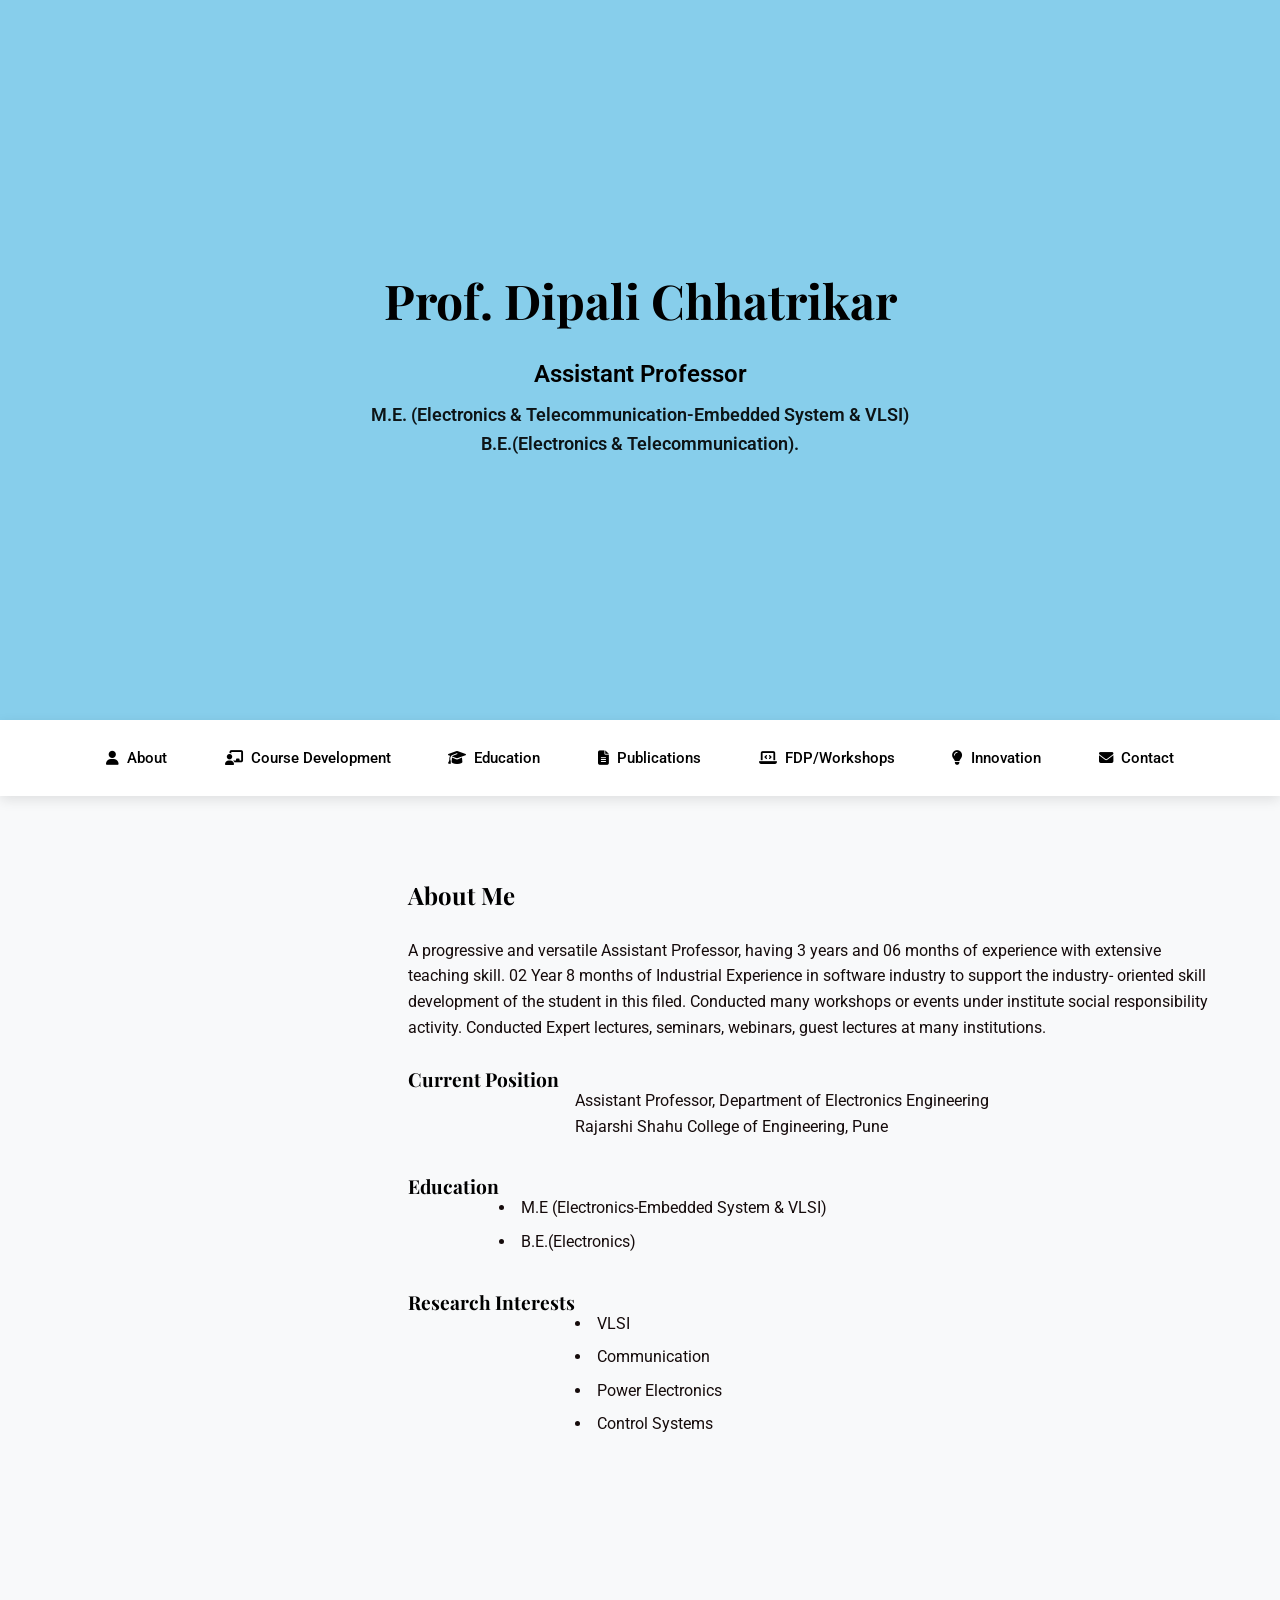
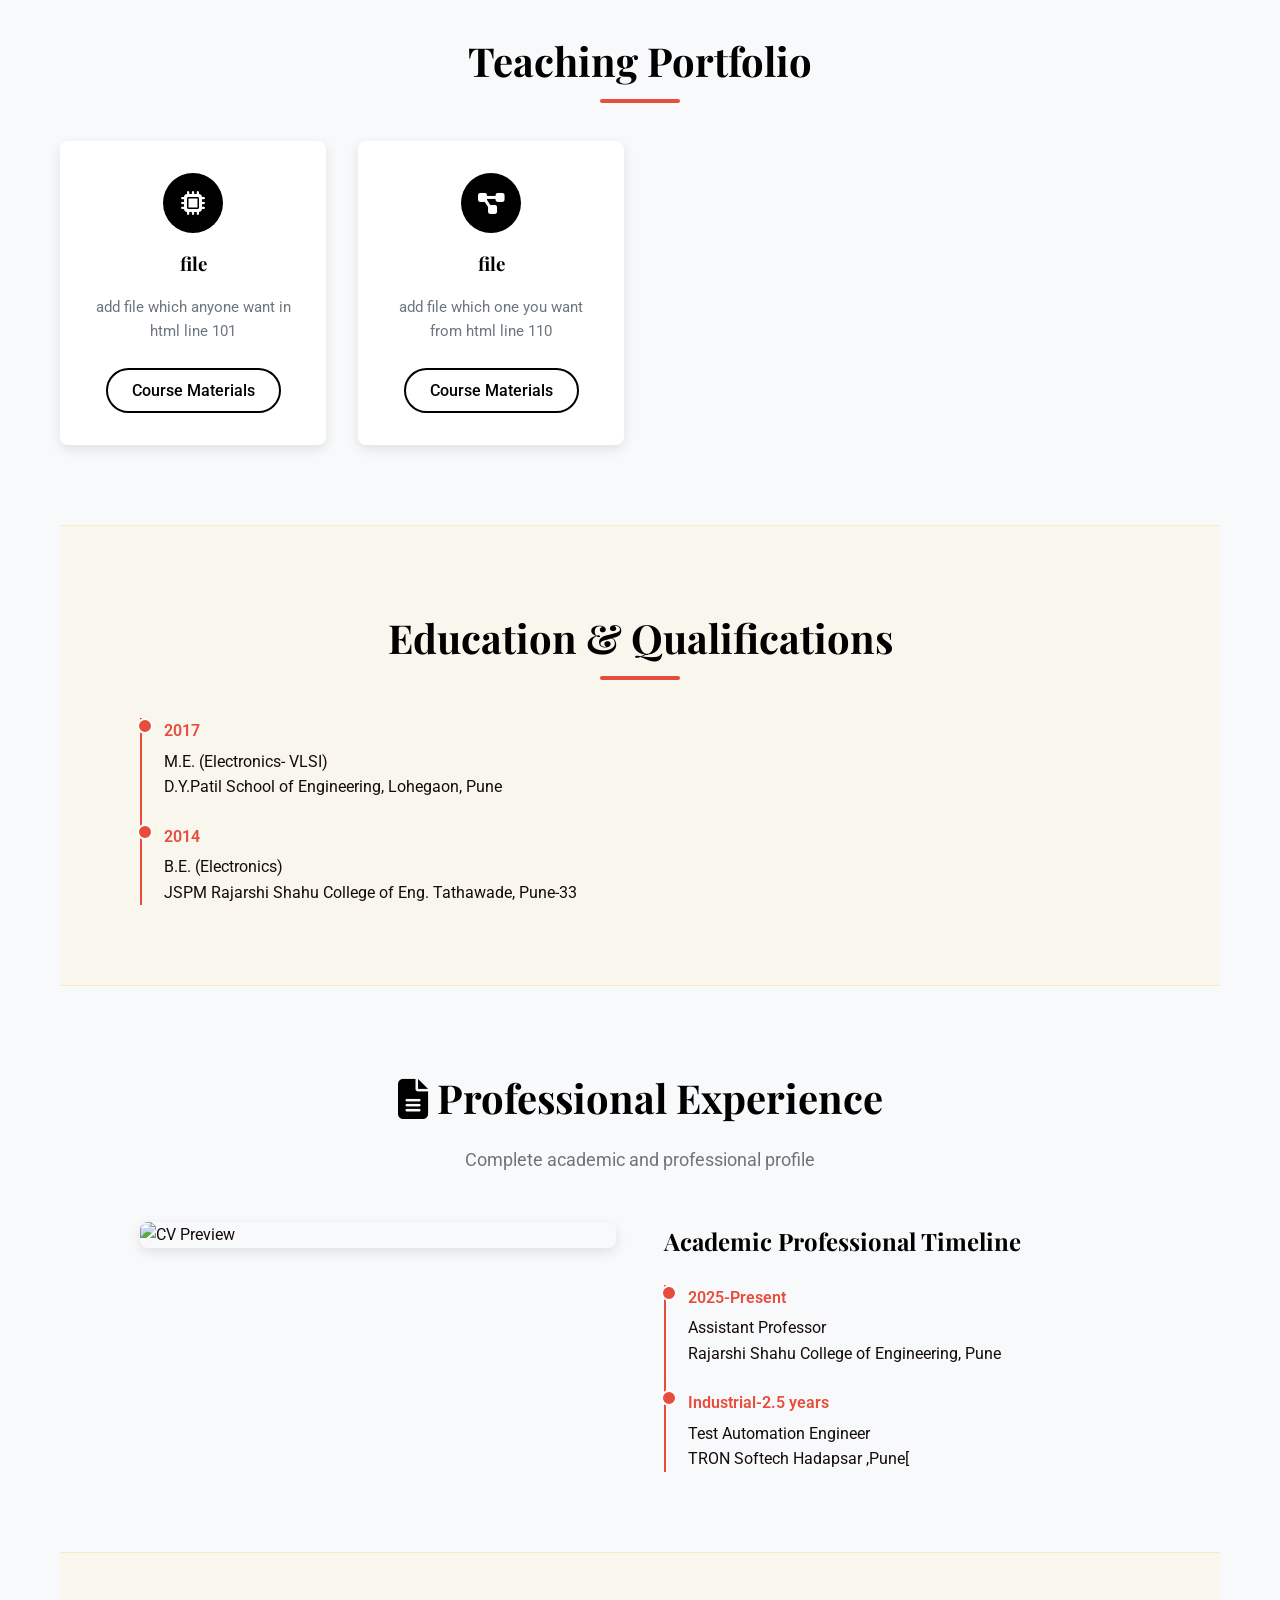
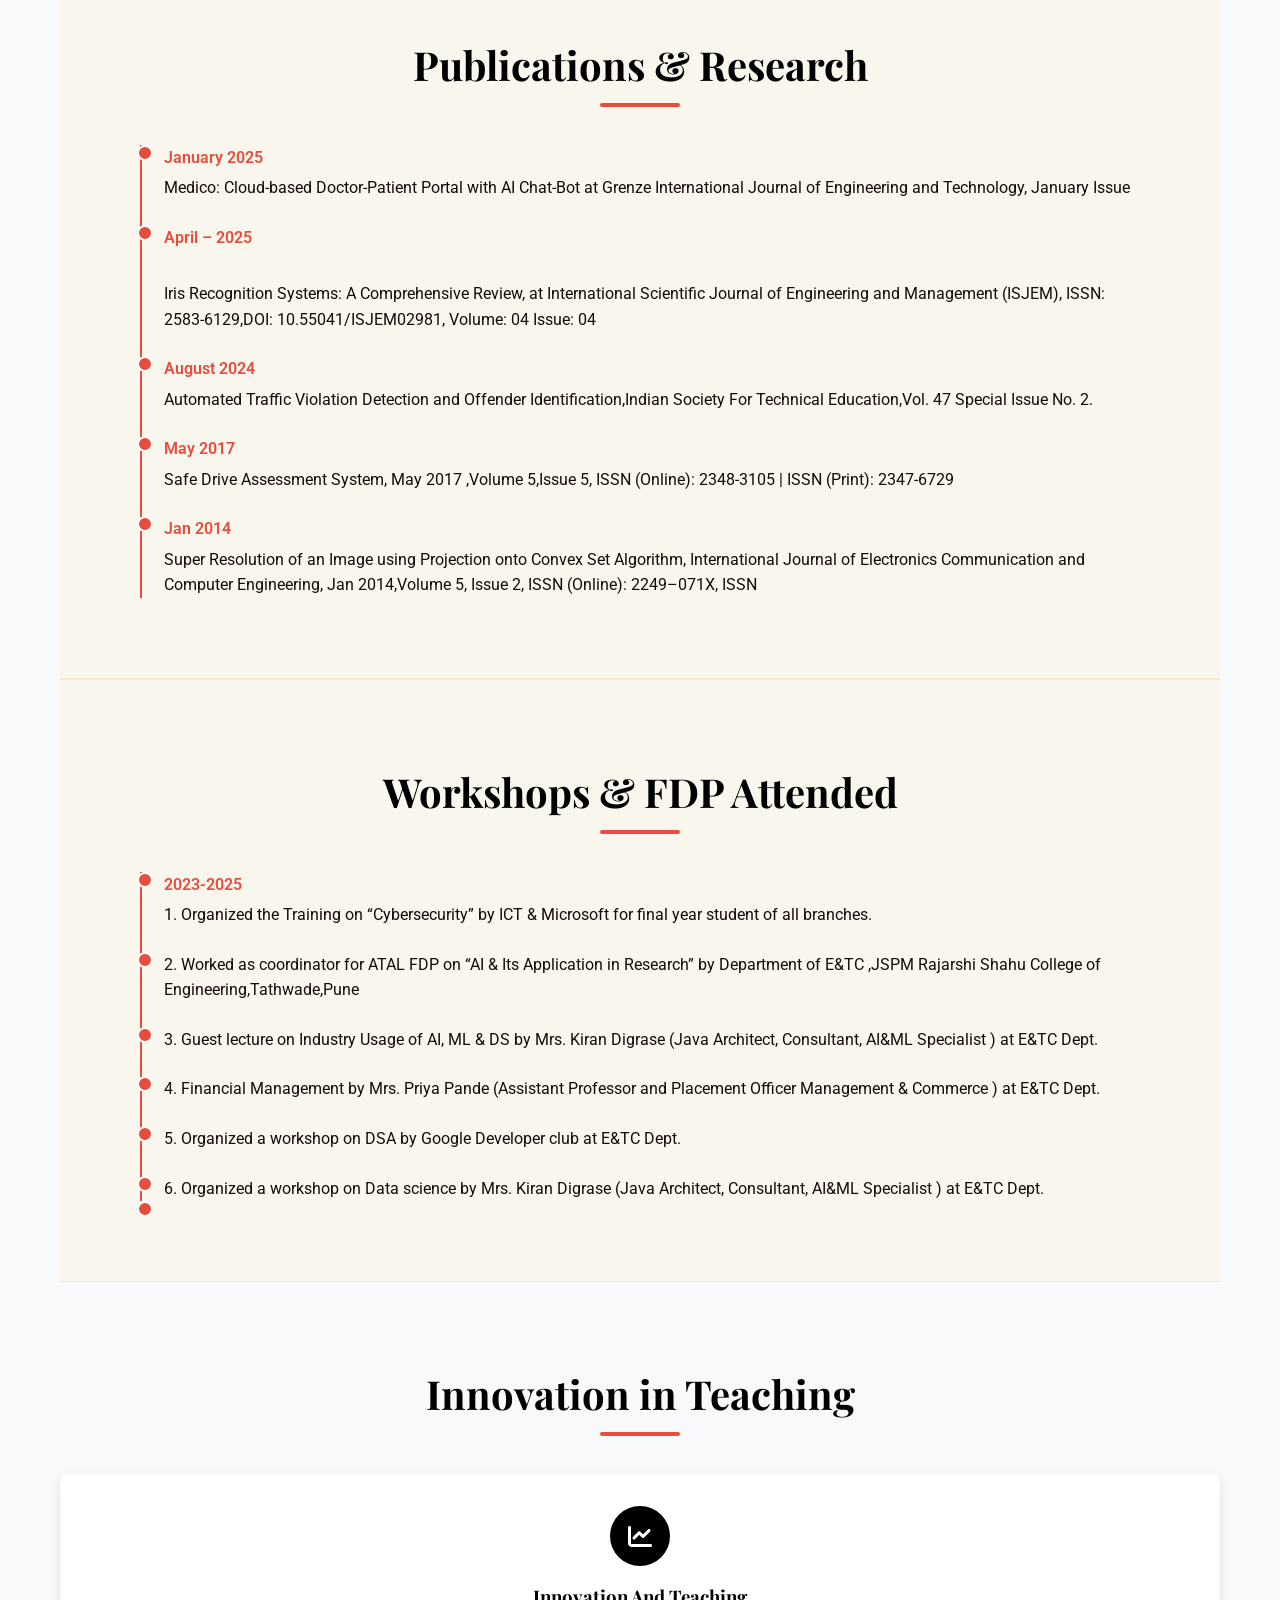
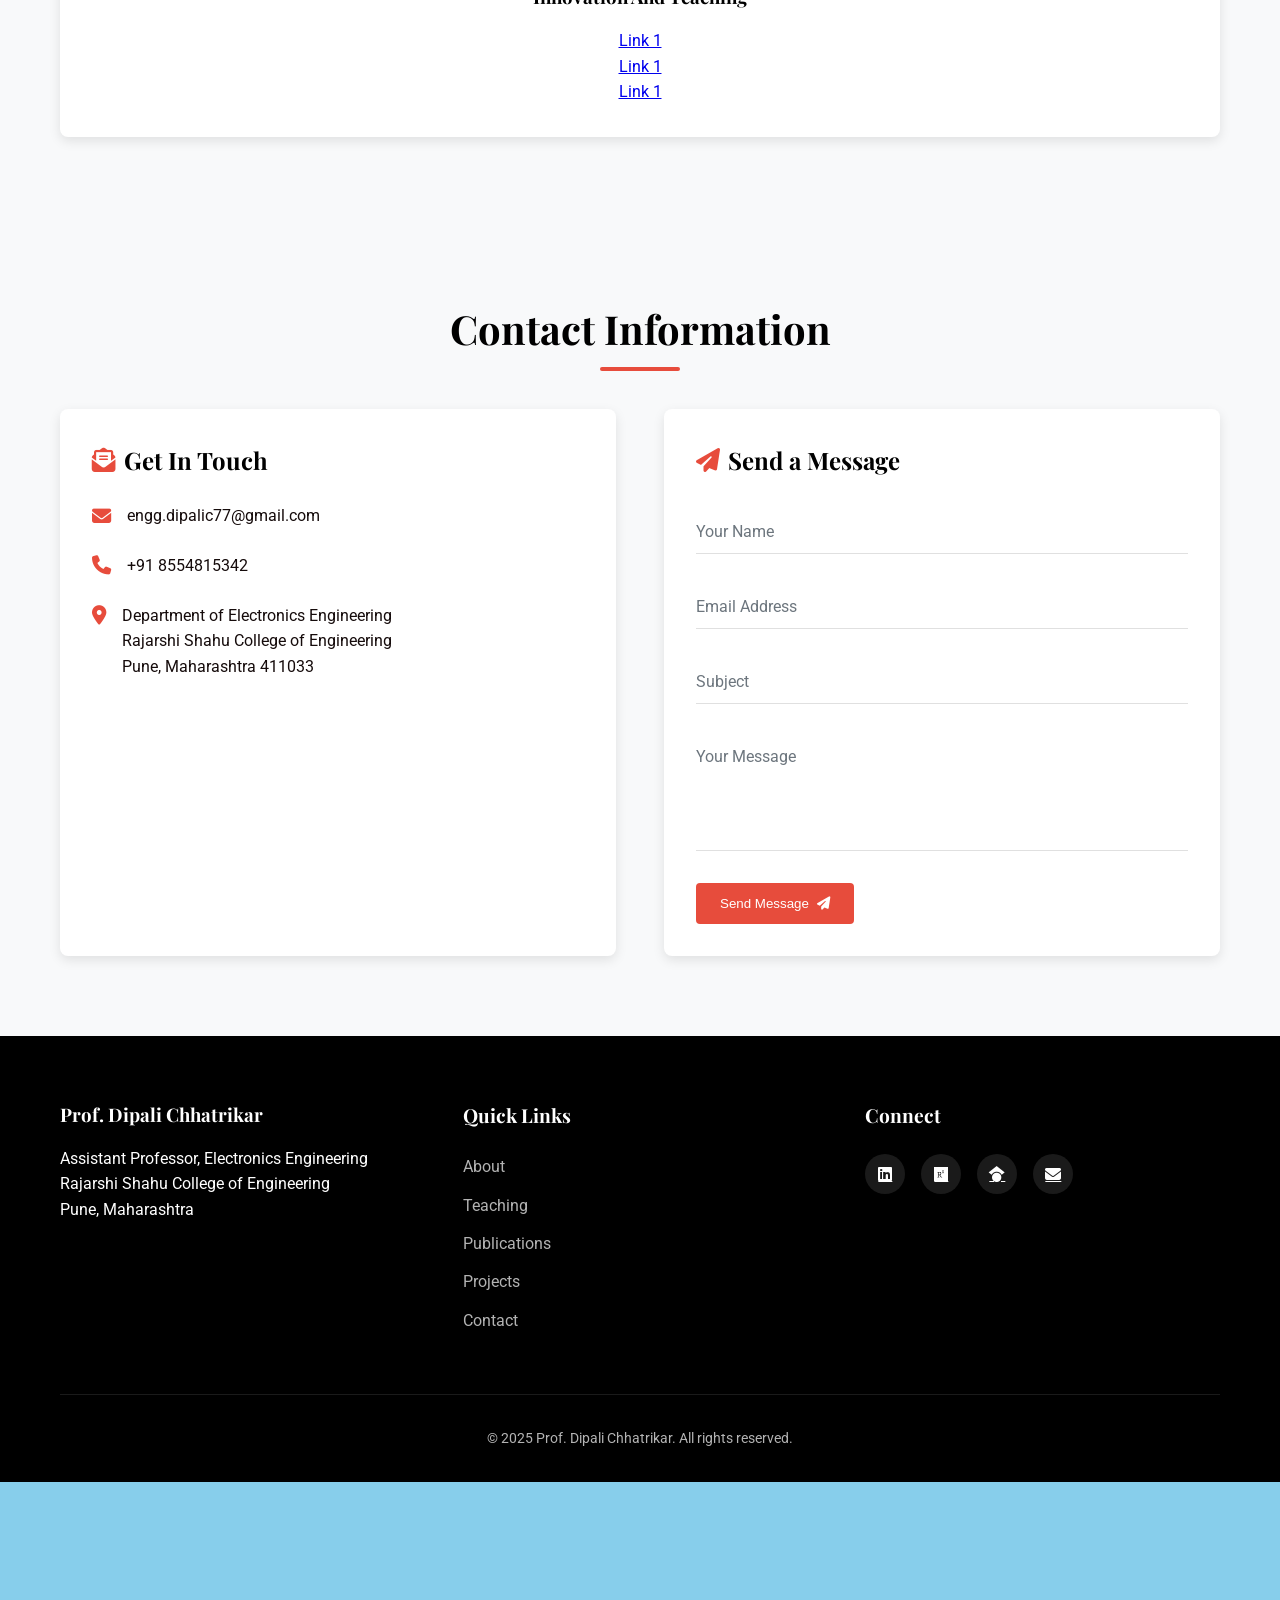
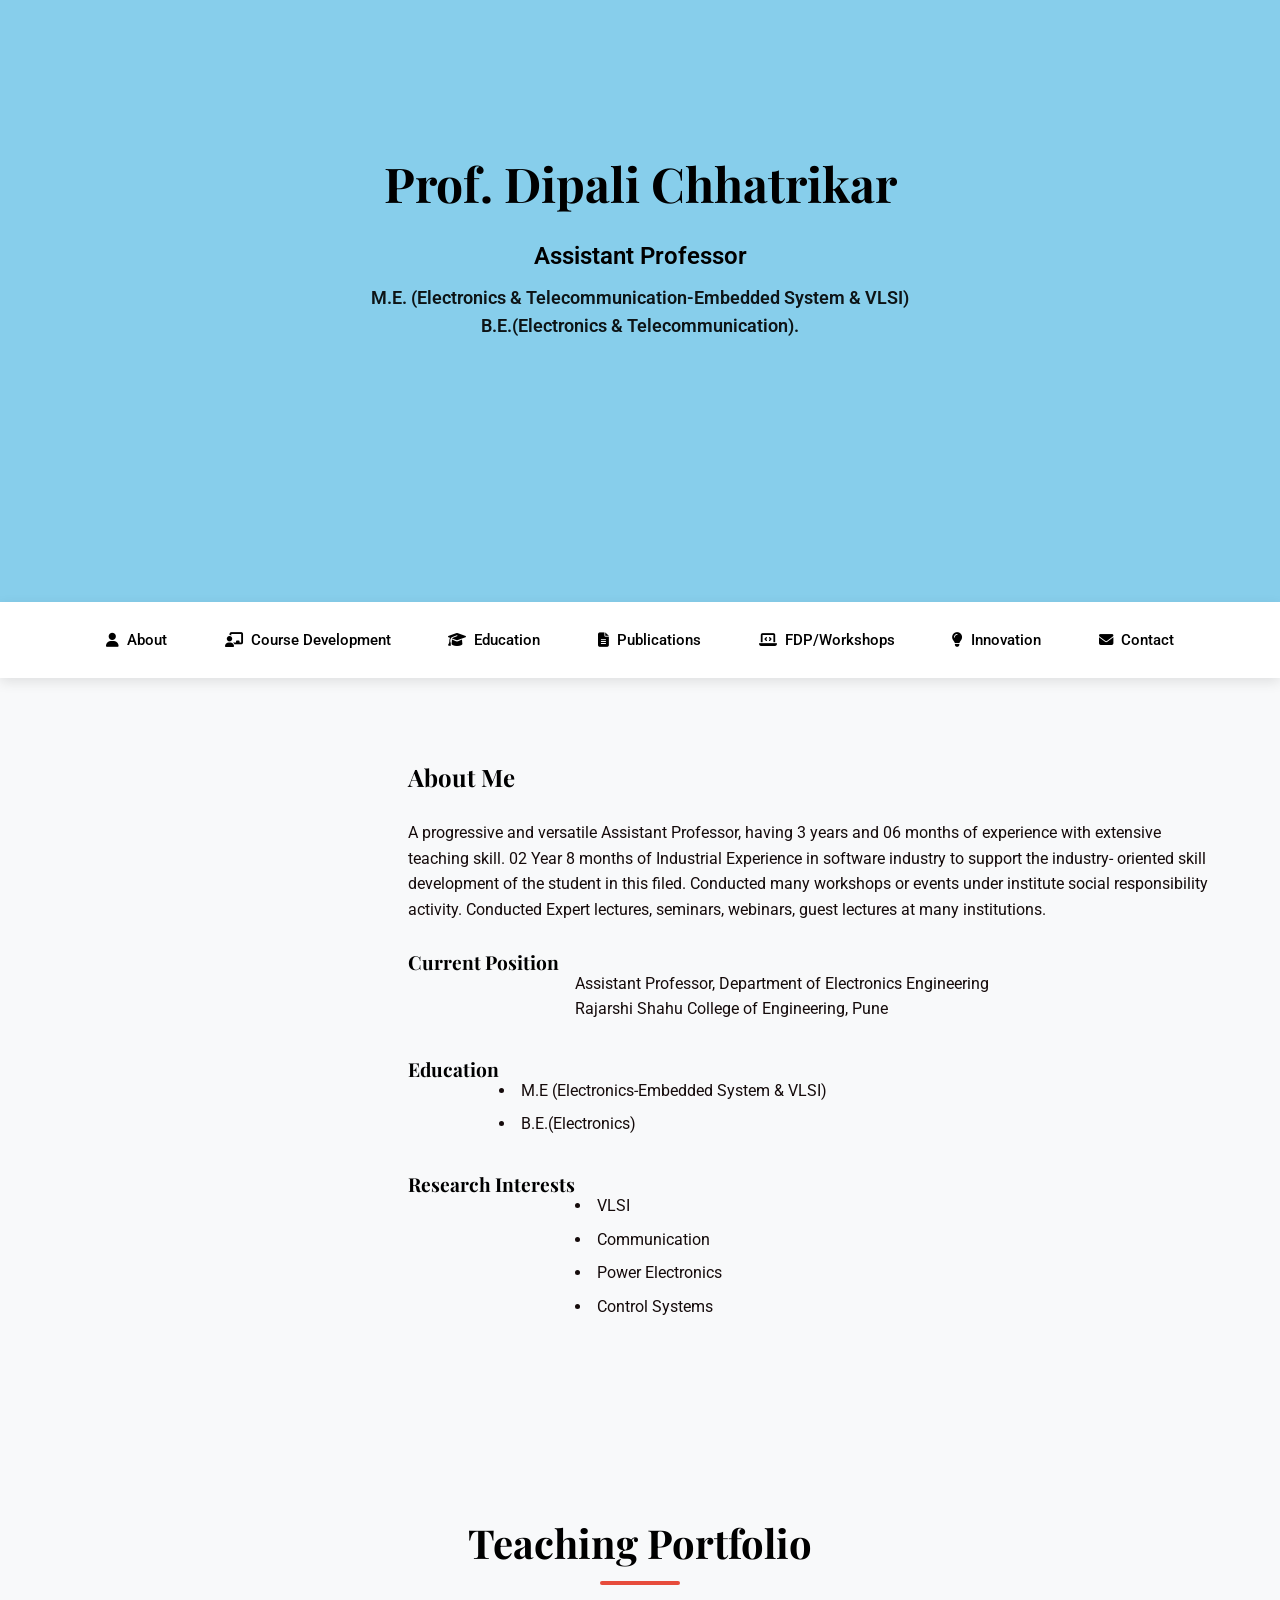
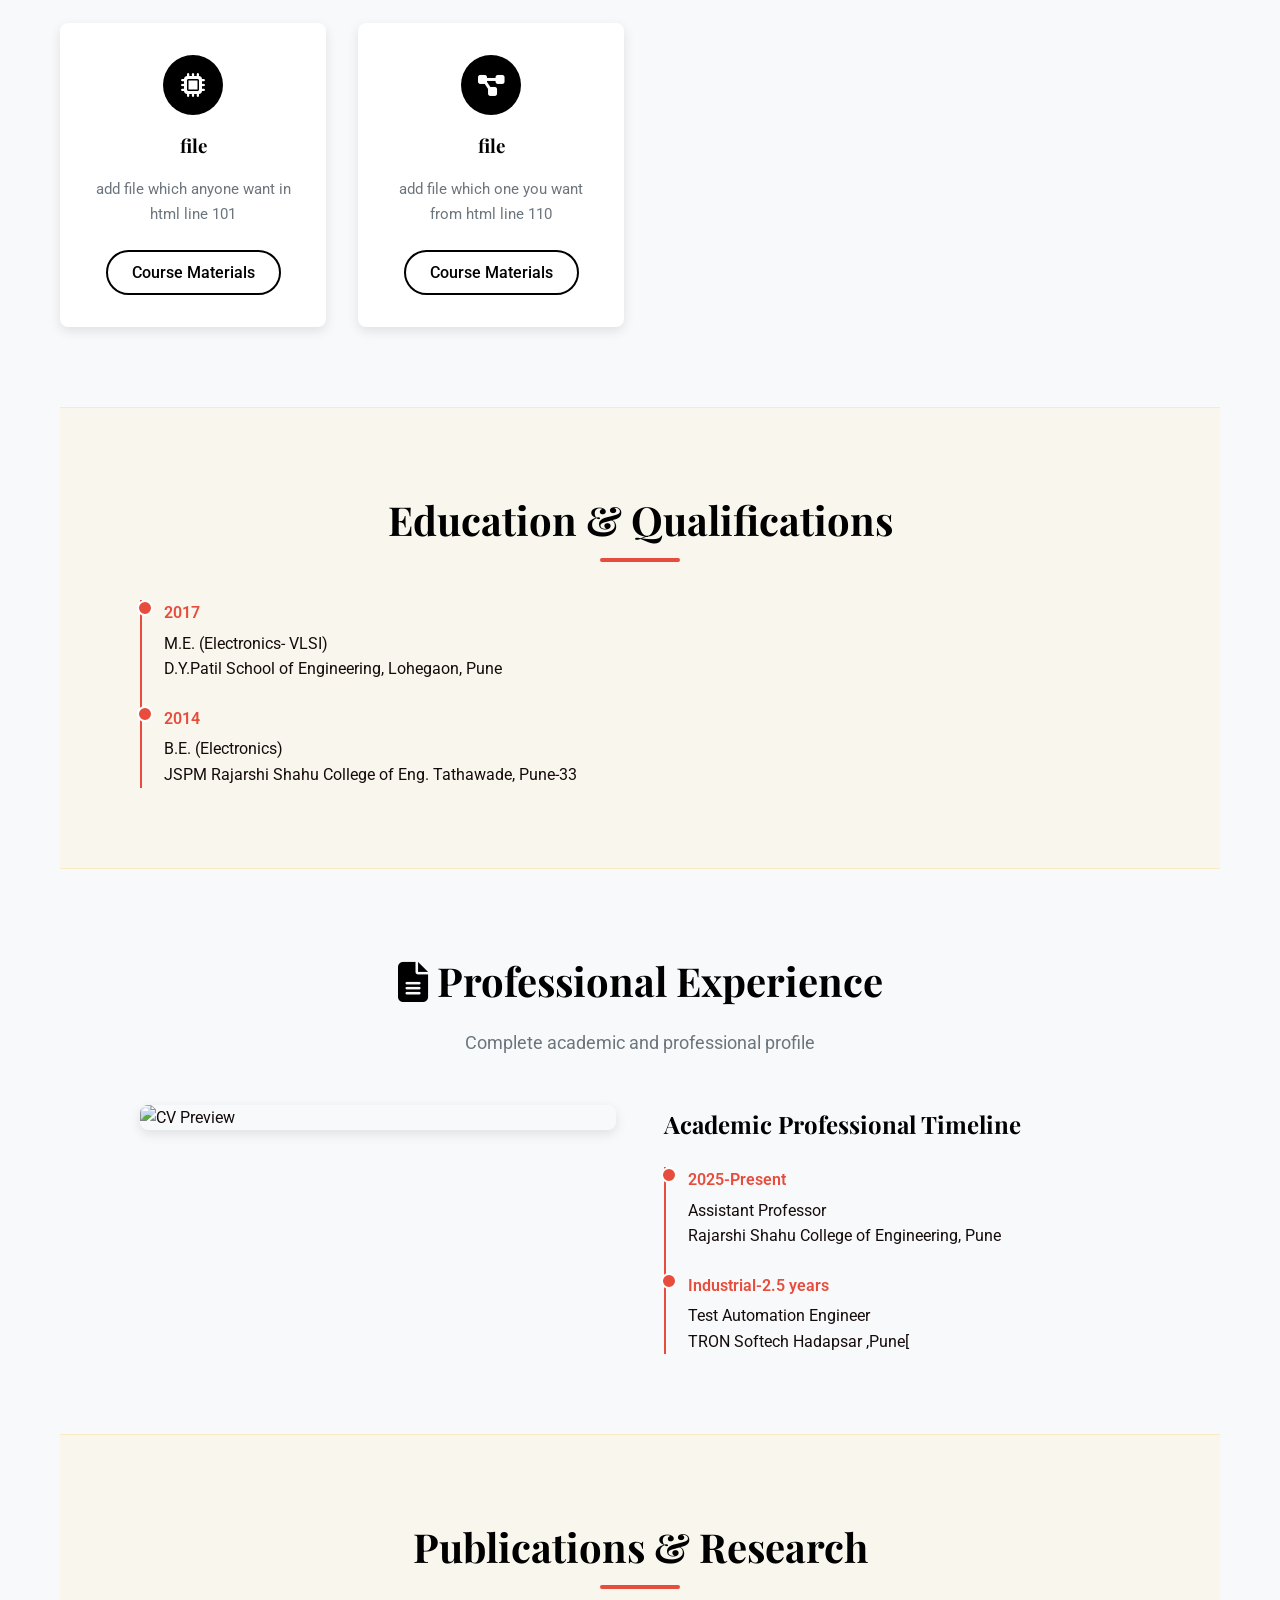
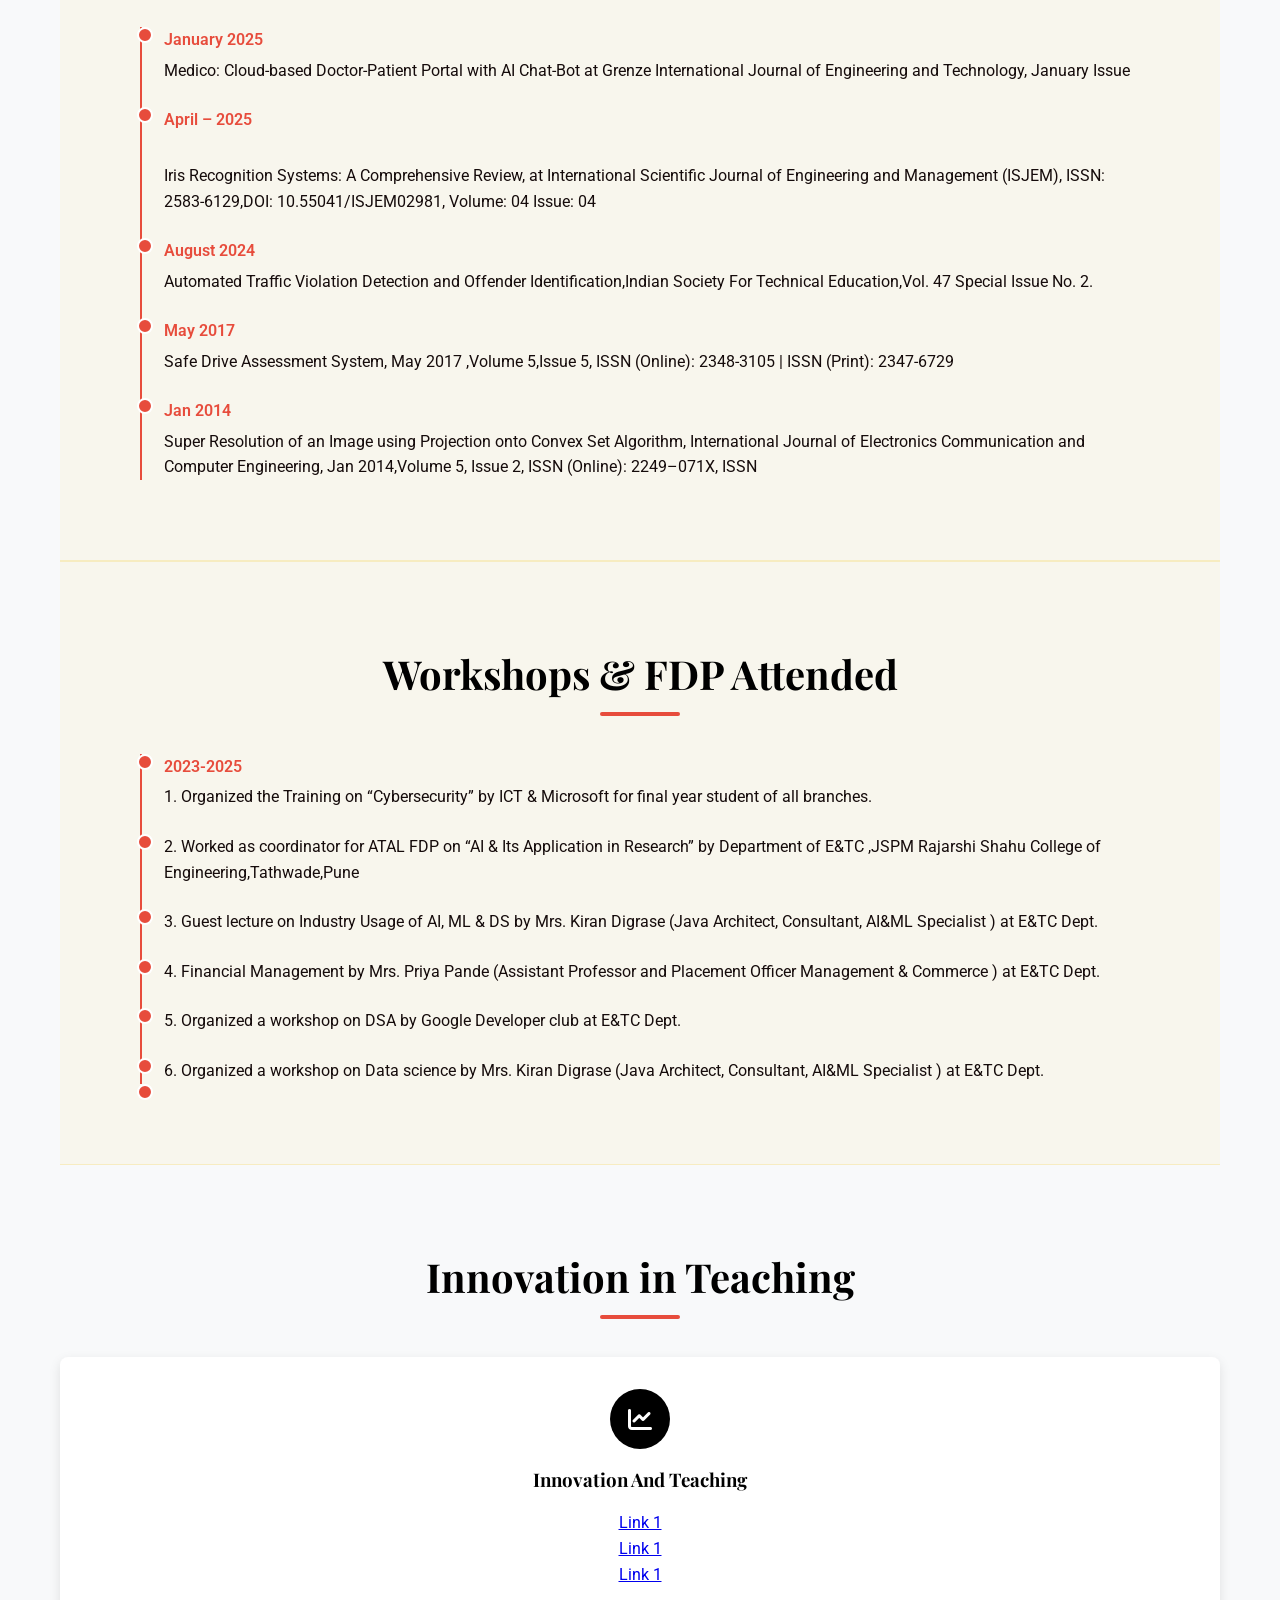
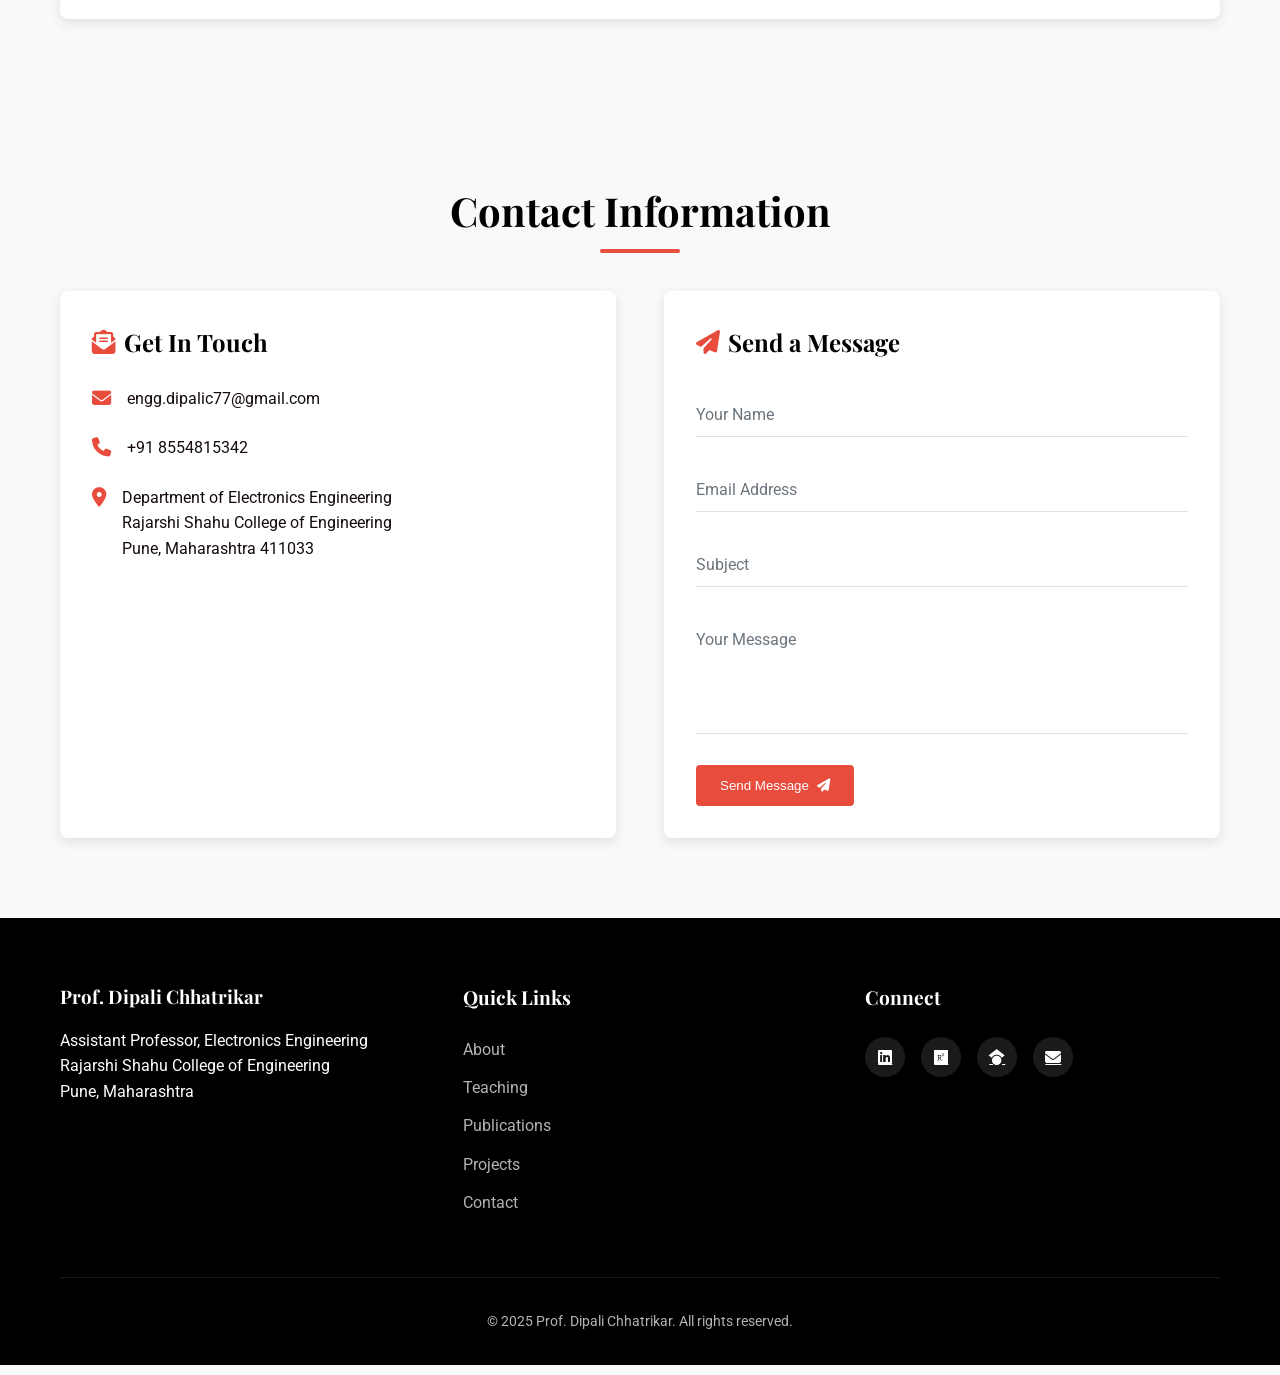
==== m1.html @ 676621cd "new" ====
<!DOCTYPE html>
<html lang="en">
<head>
    <meta charset="UTF-8">
    <meta name="viewport" content="width=device-width, initial-scale=1.0">
    <title> Academic Portfolio</title>
    <link rel="stylesheet" href="https://cdnjs.cloudflare.com/ajax/libs/font-awesome/6.4.0/css/all.min.css">
    <link href="https://fonts.googleapis.com/css2?family=Playfair+Display:wght@400;700&family=Roboto:wght@300;400;500&display=swap" rel="stylesheet">
    <link rel="stylesheet" href="m1.css">
</head>
<!DOCTYPE html>
<html lang="en">
<head>
    <meta charset="UTF-8">
    <meta name="viewport" content="width=device-width, initial-scale=1.0">
    <title> Academic Portfolio</title>
    <link rel="stylesheet" href="https://cdnjs.cloudflare.com/ajax/libs/font-awesome/6.4.0/css/all.min.css">
    <link href="https://fonts.googleapis.com/css2?family=Playfair+Display:wght@400;700&family=Roboto:wght@300;400;500&display=swap" rel="stylesheet">
    <link rel="stylesheet" href="m1.css">
</head>

<body>
    <header>
        <div class="header-overlay"></div>
        <div class="container">
            <div class="header-content">
                <h1>Prof. Dipali Chhatrikar</h1>
                <p class="title">Assistant Professor</p>
                 <p class="qualifications">M.E. (Electronics & Telecommunication-Embedded System & VLSI)</p>
                  <p class="qualifications">B.E.(Electronics & Telecommunication).</p>
            </div>
        </div>
    </header>

    <nav class="main-nav">
        <div class="container">
            <ul class="nav-links">
                <li><a href="#about"><i class="fas fa-user"></i> About</a></li>
                <li><a href="#teaching"><i class="fas fa-chalkboard-teacher"></i> Course Development</a></li>
                <li><a href="#education"><i class="fas fa-graduation-cap"></i> Education</a></li>
                <li><a href="#publications"><i class="fas fa-file-alt"></i> Publications</a></li>
                <!-- <li><a href="#events"><i class="fas fa-calendar-alt"></i> Events</a></li> -->
                <li><a href="#workshops"><i class="fas fa-laptop-code"></i> FDP/Workshops</a></li>
                <li><a href="#innovation"><i class="fas fa-lightbulb"></i> Innovation</a></li>
                <!-- <li><a href="#projects"><i class="fas fa-project-diagram"></i> Projects</a></li> -->
                <!-- <li><a href="#specialization"><i class="fas fa-star"></i> Specialization</a></li> -->
                <li><a href="#contact"><i class="fas fa-envelope"></i> Contact</a></li>
            </ul>
            <button class="mobile-menu-toggle">
                <span></span>
                <span></span>
                <span></span>
            </button>
        </div>
    </nav>

    <main class="container">
        <section id="about" class="section">
            <div class="profile-section">
                <div class="profile-image">
                    <!-- <img src="photo" alt="Prof. Shubhangi Joshi"> -->
                    <div class="social-links">
                        <a href="#"><i class="fab fa-linkedin"></i></a>
                        <a href="#"><i class="fab fa-researchgate"></i></a>
                        <a href="#"><i class="fab fa-google-scholar"></i></a>
                    </div>
                </div>
                <div class="profile-content">
                    <h2 style="color:black">About Me</h2>
                    <p>A progressive and versatile Assistant Professor, having 3 years and 06 months of experience with extensive teaching skill.
02 Year 8 months of Industrial Experience in software industry to support the industry-
oriented skill development of the student in this filed.
Conducted many workshops or events under institute social responsibility activity.
Conducted Expert lectures, seminars, webinars, guest lectures at many institutions.
</p>
                    
                    <div class="academic-info">
                        <div class="info-item">
                            <h3>Current Position</h3>
                            <p>Assistant Professor, Department of Electronics Engineering<br>
                            Rajarshi Shahu College of Engineering, Pune</p>
                        </div>
                        
                        <div class="info-item">
                            <h3>Education</h3>
                            <ul>
                                <li>M.E (Electronics-Embedded System & VLSI)</li>
                                <li>B.E.(Electronics)</li>
                            </ul>
                        </div>
                        
                        <div class="info-item">
                            <h3>Research Interests</h3>
                            <ul>
                                <li>VLSI</li>
                                <li>Communication</li>
                                <li>Power Electronics</li>
                                <li>Control Systems</li>
                            </ul>
                        </div>
                    </div>
                </div>
            </div>
        </section>

        <section id="teaching" class="section" >
            <h2 class="section-title" style="color:black">Teaching Portfolio</h2>
            <div class="subjects-container">
                <div class="subject-card">
                    <div class="subject-icon">
                        <i class="fas fa-microchip"></i>
                    </div>
                    <h3>file</h3>
                    <p>add file which anyone want in html line 101</p>
                    <a href="file 1.html" class="btn-outline">Course Materials</a>
                </div>
                
                <div class="subject-card">
                    <div class="subject-icon">
                        <i class="fas fa-project-diagram"></i>
                    </div>
                    <h3>file</h3>
                    <p>add file which one you want from html line 110 </p>
                    <a href="file 2.html" class="btn-outline">Course Materials</a>
                </div>
            </div>
        </section>

        <section id="education" class="section highlight-section">
            <h2 class="section-title">Education & Qualifications</h2>
            <div class="cv-container">
                <ul class="timeline">
                    <li>
                        <span class="year">2017</span>
                        <span class="position">M.E. (Electronics- VLSI)<br>D.Y.Patil School of Engineering, Lohegaon, Pune</span>
                    </li>
                    <li>
                        <span class="year">2014</span>
                        <span class="position">B.E. (Electronics)<br>JSPM Rajarshi Shahu College of Eng. Tathawade, Pune-33</span>
                    </li>
                </ul>
            </div>
        </section>

        <section id="cv" class="section">
            <div class="cv-container">
                <div class="cv-header">
                    <h2><i class="fas fa-file-alt"></i> Professional Experience</h2>
                    <p>Complete academic and professional profile</p>
                </div>
                <div class="cv-content">
                    <div class="cv-preview">
                        <div class="cv-image-container">
                            <img src="CV image.png" alt="CV Preview">
                            <div class="cv-overlay">
                                <button class="download-btn">Download CV</button>
                            </div>
                        </div>
                    </div>
                    <div class="cv-highlights">
                        <h3>Academic Professional Timeline</h3>
                        <ul class="timeline">
                            <li>
                                <span class="year">2025-Present</span>
                                <span class="position">Assistant Professor<br>Rajarshi Shahu College of Engineering, Pune</span>
                            </li>
                             <li>
                                <span class="year">Industrial-2.5 years  </span>
                                <span class="position">Test Automation Engineer<br>TRON Softech Hadapsar ,Pune[</span>
                            </li>
                             
                          
                        </ul>
                    </div>
                </div>
            </div>
        </section>

        <section id="publications" class="section highlight-section">
            <h2 class="section-title">Publications & Research</h2>
            <div class="cv-container">
                <ul class="timeline">
                    <li>
                        <span class="year">January 2025</span>
                        <span class="position">Medico: Cloud-based Doctor-Patient Portal with AI Chat-Bot at Grenze International Journal
of Engineering and Technology, January Issue<br></span>
                    </li>
                     <li>
                        <span class="year">April – 2025
</span>
                        <span class="position"><br>Iris Recognition Systems: A Comprehensive Review, at International Scientific Journal of
Engineering and Management (ISJEM), ISSN: 2583-6129,DOI: 10.55041/ISJEM02981,
Volume: 04 Issue: 04</span>
                    </li>
                     
                     <li>
                        <span class="year">August 2024</span>
                        <span class="position">Automated Traffic Violation Detection and Offender Identification,Indian Society For
Technical Education,Vol. 47 Special Issue No. 2.<br></span>
                    </li>
                     <li>
                        <span class="year"> May 2017</span>
                        <span class="position">Safe Drive Assessment System, May 2017 ,Volume 5,Issue 5, ISSN (Online): 2348-3105 |
ISSN (Print): 2347-6729<br></span>
                    </li>
                     <li>
                        <span class="year"> Jan 2014</span>
                        <span class="position">Super Resolution of an Image using Projection onto Convex Set Algorithm, International
Journal of Electronics Communication and Computer Engineering, Jan 2014,Volume 5, Issue
2, ISSN (Online): 2249–071X, ISSN <br></span>
                    </li>
                    
                   
                    
                </ul>
            </div>
        </section>

        <!-- <section id="events" class="section">
            <h2 class="section-title">Events Organized</h2>
            <div class="subjects-container">

                <div class="subject-card">
                    <div class="subject-icon">
                        <i class="fas fa-calendar"></i>
                    </div>
                    <h3>National Conference</h3>
                    <p>Organized national conference on "Emerging Trends in Electronics Engineering" (2023)</p>
                </div>
                
                <div class="subject-card">
                    <div class="subject-icon">
                        <i class="fas fa-users"></i>
                    </div>
                    <h3>Technical Symposium</h3>
                    <p>Coordinated annual technical symposium "ElectroVision" (2021, 2022)</p>
                </div>
                
            </div>
        </section> -->

        <section id="workshops" class="section highlight-section">
            <h2 class="section-title">Workshops & FDP Attended</h2>
            <div class="cv-container">
                <ul class="timeline">
                    <li>
                        <span class="year">2023-2025</span>
                        <span class="position">1. Organized the Training on “Cybersecurity” by ICT & Microsoft for final year student of all
branches.</span><li>
<span>2. Worked as coordinator for ATAL FDP on “AI & Its Application in Research” by Department
of E&TC ,JSPM Rajarshi Shahu College of Engineering,Tathwade,Pune</span></li>
<span><li> 3. Guest lecture on Industry Usage of AI, ML & DS by Mrs. Kiran Digrase (Java Architect,
Consultant, AI&ML Specialist ) at E&TC Dept.
</span></li>
<span><li>4. Financial Management by Mrs. Priya Pande (Assistant Professor and Placement Officer
Management & Commerce ) at E&TC Dept.
</span></li>
<span><li>5. Organized a workshop on DSA by Google Developer club at E&TC Dept.

</span></li>
<span><li>6. Organized a workshop on Data science by Mrs. Kiran Digrase (Java Architect, Consultant,
AI&ML Specialist ) at E&TC Dept.</li></span>

                    </li>
                    <li>
                       
                </ul>
            </div>
        </section>

        <section id="innovation" class="section">
            <h2 class="section-title">Innovation in Teaching</h2>
            <!-- <div class="subjects-container">
                <div class="subject-card" >
                    <div class="subject-icon">
                        <i class="fas fa-laptop"></i>
                    </div>
                    <h3>Virtual Labs</h3>
                    <p>Developed virtual lab modules for remote experimentation in control systems</p>
                </div>
                
                <div class="subject-card">
                    <div class="subject-icon">
                        <i class="fas fa-project-diagram"></i>
                    </div>
                    <h3>Project-Based Learning</h3>
                    <p>Implemented industry-relevant projects in analog circuits course</p>
                </div> -->
                
                <div class="subject-card">
                    <div class="subject-icon" src="https://github.com/dipalicentc-cpu/Innovation-in-Teaching-Learning_E-TC_Dept_Reports/blob/main/Peer ">
                        <i class="fas fa-chart-line" src="https://github.com/dipalicentc-cpu/Innovation-in-Teaching-Learning_E-TC_Dept_Reports/blob/main/Peer "></i>
                    </div>
                    <h3>Innovation And Teaching</h3>
                    <a href="https://github.com/dipalicentc-cpu/Innovation-in-Teaching-Learning_E-TC_Dept_Reports/blob/main/Peer%20assisted%20learning.pdf ">Link 1

                    </a>
                    <h1></h1>
                     <a href="https://github.com/dipalicentc-cpu/Innovation-in-Teaching-Learning_E-TC_Dept_Reports/blob/main/Presentation.pdf">Link 1
                        
                    </a>
                    <h1></h1>
                    </a>
                     <a href="https://github.com/dipalicentc-cpu/Innovation-in-Teaching-Learning_E-TC_Dept_Reports/blob/main/Presentation.pdf ">Link 1
                        
                    </a>
                    <!-- <h3 >Assessment Tools </h3> -->
                    <!-- <p>Created innovative continuous assessment methods for better learning outcomes</p> -->
                </div>
            </div>
        </section>

        <!-- <section id="projects" class="section highlight-section">
            <h2 class="section-title">Projects & Guidance</h2>
            <div class="cv-container">
                <ul class="timeline">
                    <li>
                        <span class="year">2023</span>
                        <span class="position">"Smart Grid Monitoring System"<br>Guided 4 UG students</span>
                    </li>
                   
                </ul>
            </div>
        </section> -->

        <!-- <section id="specialization" class="section">
            <h2 class="section-title">Areas of Specialization</h2>
            <div class="subjects-container">
                <div class="subject-card">
                    <div class="subject-icon">
                        <i class="fas fa-cogs"></i>
                    </div>
                    <h3>VLSI</h3>
                    <p>Classical and modern control theory, system identification, and automation</p>
                </div>
                
                <div class="subject-card">
                    <div class="subject-icon">
                        <i class="fas fa-wave-square"></i>
                    </div>
                    <h3>Power Electronics</h3>
                    <p>Circuit design, signal processing, and analog system implementation</p>
                </div>
                
                <div class="subject-card">
                    <div class="subject-icon">
                        <i class="fas fa-plug"></i>
                    </div>
                    <h3>Communication</h3>
                    <p>Power electronics, electrical machines, and renewable energy systems</p>
                </div>
            </div>
        </section> -->

        <section id="contact" class="section">
            <h2 class="section-title">Contact Information</h2>
            <div class="contact-container">
                <div class="contact-info">
                    <h3><i class="fas fa-envelope-open-text"></i> Get In Touch</h3>
                    <div class="info-item">
                        <i class="fas fa-envelope"></i>
                        <span>engg.dipalic77@gmail.com</span>
                    </div>
                    <div class="info-item">
                        <i class="fas fa-phone"></i>
                        <span>+91 8554815342</span>
                    </div>
                    <div class="info-item">
                        <i class="fas fa-map-marker-alt"></i>
                        <span>Department of Electronics Engineering<br>
                        Rajarshi Shahu College of Engineering<br>
                        Pune, Maharashtra 411033</span>
                    </div>
                    <!-- <div class="office-hours">
                        <h4>Office Hours</h4>
                        <p>Monday to Friday: 10:00 AM - 4:00 PM</p>
                        <p>By appointment only</p>
                    </div> -->
                </div>
                <form class="contact-form">
                    <h3><i class="fas fa-paper-plane"></i> Send a Message</h3>
                    <div class="form-group">
                        <input type="text" id="name" placeholder=" " required>
                        <label for="name">Your Name</label>
                    </div>
                    <div class="form-group">
                        <input type="email" id="email" placeholder=" " required>
                        <label for="email">Email Address</label>
                    </div>
                    <div class="form-group">
                        <input type="text" id="subject" placeholder=" " required>
                        <label for="subject">Subject</label>
                    </div>
                    <div class="form-group">
                        <textarea id="message" placeholder=" " rows="5" required></textarea>
                        <label for="message">Your Message</label>
                    </div>
                    <button type="submit" class="submit-btn">
                        Send Message <i class="fas fa-paper-plane"></i>
                    </button>
                </form>
            </div>
        </section>
    </main>

    <footer>
        <div class="container">
            <div class="footer-content">
                <div class="footer-about">
                    <h3>Prof. Dipali Chhatrikar </h3>
                    <p>Assistant Professor, Electronics Engineering<br>
                    Rajarshi Shahu College of Engineering<br>
                    Pune, Maharashtra</p>
                </div>
                <div class="footer-links">
                    <h4>Quick Links</h4>
                    <ul>
                        <li><a href="#about">About</a></li>
                        <li><a href="#teaching">Teaching</a></li>
                        <li><a href="#publications">Publications</a></li>
                        <li><a href="#projects">Projects</a></li>
                        <li><a href="#contact">Contact</a></li>
                    </ul>
                </div>
                <div class="footer-social">
                    <h4>Connect</h4>
                    <div class="social-icons">
                        <a href="#"><i class="fab fa-linkedin"></i></a>
                        <a href="#"><i class="fab fa-researchgate"></i></a>
                        <a href="#"><i class="fab fa-google-scholar"></i></a>
                        <a href="#"><i class="fas fa-envelope"></i></a>
                    </div>
                </div>
            </div>
            <div class="copyright">
                <p>&copy; 2025 Prof. Dipali Chhatrikar. All rights reserved.</p>
            </div>
        </div>
    </footer>
    <script src="m1.js"></script>
</body>

</html>
<body>
    <header>
        <div class="header-overlay"></div>
        <div class="container">
            <div class="header-content">
                <h1>Prof. Dipali Chhatrikar</h1>
                <p class="title">Assistant Professor</p>
                 <p class="qualifications">M.E. (Electronics & Telecommunication-Embedded System & VLSI)</p>
                  <p class="qualifications">B.E.(Electronics & Telecommunication).</p>
            </div>
        </div>
    </header>

    <nav class="main-nav">
        <div class="container">
            <ul class="nav-links">
                <li><a href="#about"><i class="fas fa-user"></i> About</a></li>
                <li><a href="#teaching"><i class="fas fa-chalkboard-teacher"></i> Course Development</a></li>
                <li><a href="#education"><i class="fas fa-graduation-cap"></i> Education</a></li>
                <li><a href="#publications"><i class="fas fa-file-alt"></i> Publications</a></li>
                <!-- <li><a href="#events"><i class="fas fa-calendar-alt"></i> Events</a></li> -->
                <li><a href="#workshops"><i class="fas fa-laptop-code"></i> FDP/Workshops</a></li>
                <li><a href="#innovation"><i class="fas fa-lightbulb"></i> Innovation</a></li>
                <!-- <li><a href="#projects"><i class="fas fa-project-diagram"></i> Projects</a></li> -->
                <!-- <li><a href="#specialization"><i class="fas fa-star"></i> Specialization</a></li> -->
                <li><a href="#contact"><i class="fas fa-envelope"></i> Contact</a></li>
            </ul>
            <button class="mobile-menu-toggle">
                <span></span>
                <span></span>
                <span></span>
            </button>
        </div>
    </nav>

    <main class="container">
        <section id="about" class="section">
            <div class="profile-section">
                <div class="profile-image">
                    <!-- <img src="photo" alt="Prof. Shubhangi Joshi"> -->
                    <div class="social-links">
                        <a href="#"><i class="fab fa-linkedin"></i></a>
                        <a href="#"><i class="fab fa-researchgate"></i></a>
                        <a href="#"><i class="fab fa-google-scholar"></i></a>
                    </div>
                </div>
                <div class="profile-content">
                    <h2 style="color:black">About Me</h2>
                    <p>A progressive and versatile Assistant Professor, having 3 years and 06 months of experience with extensive teaching skill.
02 Year 8 months of Industrial Experience in software industry to support the industry-
oriented skill development of the student in this filed.
Conducted many workshops or events under institute social responsibility activity.
Conducted Expert lectures, seminars, webinars, guest lectures at many institutions.
</p>
                    
                    <div class="academic-info">
                        <div class="info-item">
                            <h3>Current Position</h3>
                            <p>Assistant Professor, Department of Electronics Engineering<br>
                            Rajarshi Shahu College of Engineering, Pune</p>
                        </div>
                        
                        <div class="info-item">
                            <h3>Education</h3>
                            <ul>
                                <li>M.E (Electronics-Embedded System & VLSI)</li>
                                <li>B.E.(Electronics)</li>
                            </ul>
                        </div>
                        
                        <div class="info-item">
                            <h3>Research Interests</h3>
                            <ul>
                                <li>VLSI</li>
                                <li>Communication</li>
                                <li>Power Electronics</li>
                                <li>Control Systems</li>
                            </ul>
                        </div>
                    </div>
                </div>
            </div>
        </section>

        <section id="teaching" class="section" >
            <h2 class="section-title" style="color:black">Teaching Portfolio</h2>
            <div class="subjects-container">
                <div class="subject-card">
                    <div class="subject-icon">
                        <i class="fas fa-microchip"></i>
                    </div>
                    <h3>file</h3>
                    <p>add file which anyone want in html line 101</p>
                    <a href="file 1.html" class="btn-outline">Course Materials</a>
                </div>
                
                <div class="subject-card">
                    <div class="subject-icon">
                        <i class="fas fa-project-diagram"></i>
                    </div>
                    <h3>file</h3>
                    <p>add file which one you want from html line 110 </p>
                    <a href="file 2.html" class="btn-outline">Course Materials</a>
                </div>
            </div>
        </section>

        <section id="education" class="section highlight-section">
            <h2 class="section-title">Education & Qualifications</h2>
            <div class="cv-container">
                <ul class="timeline">
                    <li>
                        <span class="year">2017</span>
                        <span class="position">M.E. (Electronics- VLSI)<br>D.Y.Patil School of Engineering, Lohegaon, Pune</span>
                    </li>
                    <li>
                        <span class="year">2014</span>
                        <span class="position">B.E. (Electronics)<br>JSPM Rajarshi Shahu College of Eng. Tathawade, Pune-33</span>
                    </li>
                </ul>
            </div>
        </section>

        <section id="cv" class="section">
            <div class="cv-container">
                <div class="cv-header">
                    <h2><i class="fas fa-file-alt"></i> Professional Experience</h2>
                    <p>Complete academic and professional profile</p>
                </div>
                <div class="cv-content">
                    <div class="cv-preview">
                        <div class="cv-image-container">
                            <img src="CV image.png" alt="CV Preview">
                            <div class="cv-overlay">
                                <button class="download-btn">Download CV</button>
                            </div>
                        </div>
                    </div>
                    <div class="cv-highlights">
                        <h3>Academic Professional Timeline</h3>
                        <ul class="timeline">
                            <li>
                                <span class="year">2025-Present</span>
                                <span class="position">Assistant Professor<br>Rajarshi Shahu College of Engineering, Pune</span>
                            </li>
                             <li>
                                <span class="year">Industrial-2.5 years  </span>
                                <span class="position">Test Automation Engineer<br>TRON Softech Hadapsar ,Pune[</span>
                            </li>
                             
                          
                        </ul>
                    </div>
                </div>
            </div>
        </section>

        <section id="publications" class="section highlight-section">
            <h2 class="section-title">Publications & Research</h2>
            <div class="cv-container">
                <ul class="timeline">
                    <li>
                        <span class="year">January 2025</span>
                        <span class="position">Medico: Cloud-based Doctor-Patient Portal with AI Chat-Bot at Grenze International Journal
of Engineering and Technology, January Issue<br></span>
                    </li>
                     <li>
                        <span class="year">April – 2025
</span>
                        <span class="position"><br>Iris Recognition Systems: A Comprehensive Review, at International Scientific Journal of
Engineering and Management (ISJEM), ISSN: 2583-6129,DOI: 10.55041/ISJEM02981,
Volume: 04 Issue: 04</span>
                    </li>
                     
                     <li>
                        <span class="year">August 2024</span>
                        <span class="position">Automated Traffic Violation Detection and Offender Identification,Indian Society For
Technical Education,Vol. 47 Special Issue No. 2.<br></span>
                    </li>
                     <li>
                        <span class="year"> May 2017</span>
                        <span class="position">Safe Drive Assessment System, May 2017 ,Volume 5,Issue 5, ISSN (Online): 2348-3105 |
ISSN (Print): 2347-6729<br></span>
                    </li>
                     <li>
                        <span class="year"> Jan 2014</span>
                        <span class="position">Super Resolution of an Image using Projection onto Convex Set Algorithm, International
Journal of Electronics Communication and Computer Engineering, Jan 2014,Volume 5, Issue
2, ISSN (Online): 2249–071X, ISSN <br></span>
                    </li>
                    
                   
                    
                </ul>
            </div>
        </section>

        <!-- <section id="events" class="section">
            <h2 class="section-title">Events Organized</h2>
            <div class="subjects-container">

                <div class="subject-card">
                    <div class="subject-icon">
                        <i class="fas fa-calendar"></i>
                    </div>
                    <h3>National Conference</h3>
                    <p>Organized national conference on "Emerging Trends in Electronics Engineering" (2023)</p>
                </div>
                
                <div class="subject-card">
                    <div class="subject-icon">
                        <i class="fas fa-users"></i>
                    </div>
                    <h3>Technical Symposium</h3>
                    <p>Coordinated annual technical symposium "ElectroVision" (2021, 2022)</p>
                </div>
                
            </div>
        </section> -->

        <section id="workshops" class="section highlight-section">
            <h2 class="section-title">Workshops & FDP Attended</h2>
            <div class="cv-container">
                <ul class="timeline">
                    <li>
                        <span class="year">2023-2025</span>
                        <span class="position">1. Organized the Training on “Cybersecurity” by ICT & Microsoft for final year student of all
branches.</span><li>
<span>2. Worked as coordinator for ATAL FDP on “AI & Its Application in Research” by Department
of E&TC ,JSPM Rajarshi Shahu College of Engineering,Tathwade,Pune</span></li>
<span><li> 3. Guest lecture on Industry Usage of AI, ML & DS by Mrs. Kiran Digrase (Java Architect,
Consultant, AI&ML Specialist ) at E&TC Dept.
</span></li>
<span><li>4. Financial Management by Mrs. Priya Pande (Assistant Professor and Placement Officer
Management & Commerce ) at E&TC Dept.
</span></li>
<span><li>5. Organized a workshop on DSA by Google Developer club at E&TC Dept.

</span></li>
<span><li>6. Organized a workshop on Data science by Mrs. Kiran Digrase (Java Architect, Consultant,
AI&ML Specialist ) at E&TC Dept.</li></span>

                    </li>
                    <li>
                       
                </ul>
            </div>
        </section>

        <section id="innovation" class="section">
            <h2 class="section-title">Innovation in Teaching</h2>
            <!-- <div class="subjects-container">
                <div class="subject-card" >
                    <div class="subject-icon">
                        <i class="fas fa-laptop"></i>
                    </div>
                    <h3>Virtual Labs</h3>
                    <p>Developed virtual lab modules for remote experimentation in control systems</p>
                </div>
                
                <div class="subject-card">
                    <div class="subject-icon">
                        <i class="fas fa-project-diagram"></i>
                    </div>
                    <h3>Project-Based Learning</h3>
                    <p>Implemented industry-relevant projects in analog circuits course</p>
                </div> -->
                
                <div class="subject-card">
                    <div class="subject-icon" src="https://github.com/dipalicentc-cpu/Innovation-in-Teaching-Learning_E-TC_Dept_Reports/blob/main/Peer ">
                        <i class="fas fa-chart-line" src="https://github.com/dipalicentc-cpu/Innovation-in-Teaching-Learning_E-TC_Dept_Reports/blob/main/Peer "></i>
                    </div>
                    <h3>Innovation And Teaching</h3>
                    <a href="https://github.com/dipalicentc-cpu/Innovation-in-Teaching-Learning_E-TC_Dept_Reports/blob/main/Peer%20assisted%20learning.pdf ">Link 1

                    </a>
                    <h1></h1>
                     <a href="https://github.com/dipalicentc-cpu/Innovation-in-Teaching-Learning_E-TC_Dept_Reports/blob/main/Presentation.pdf">Link 1
                        
                    </a>
                    <h1></h1>
                    </a>
                     <a href="https://github.com/dipalicentc-cpu/Innovation-in-Teaching-Learning_E-TC_Dept_Reports/blob/main/Presentation.pdf ">Link 1
                        
                    </a>
                    <!-- <h3 >Assessment Tools </h3> -->
                    <!-- <p>Created innovative continuous assessment methods for better learning outcomes</p> -->
                </div>
            </div>
        </section>

        <!-- <section id="projects" class="section highlight-section">
            <h2 class="section-title">Projects & Guidance</h2>
            <div class="cv-container">
                <ul class="timeline">
                    <li>
                        <span class="year">2023</span>
                        <span class="position">"Smart Grid Monitoring System"<br>Guided 4 UG students</span>
                    </li>
                   
                </ul>
            </div>
        </section> -->

        <!-- <section id="specialization" class="section">
            <h2 class="section-title">Areas of Specialization</h2>
            <div class="subjects-container">
                <div class="subject-card">
                    <div class="subject-icon">
                        <i class="fas fa-cogs"></i>
                    </div>
                    <h3>VLSI</h3>
                    <p>Classical and modern control theory, system identification, and automation</p>
                </div>
                
                <div class="subject-card">
                    <div class="subject-icon">
                        <i class="fas fa-wave-square"></i>
                    </div>
                    <h3>Power Electronics</h3>
                    <p>Circuit design, signal processing, and analog system implementation</p>
                </div>
                
                <div class="subject-card">
                    <div class="subject-icon">
                        <i class="fas fa-plug"></i>
                    </div>
                    <h3>Communication</h3>
                    <p>Power electronics, electrical machines, and renewable energy systems</p>
                </div>
            </div>
        </section> -->

        <section id="contact" class="section">
            <h2 class="section-title">Contact Information</h2>
            <div class="contact-container">
                <div class="contact-info">
                    <h3><i class="fas fa-envelope-open-text"></i> Get In Touch</h3>
                    <div class="info-item">
                        <i class="fas fa-envelope"></i>
                        <span>engg.dipalic77@gmail.com</span>
                    </div>
                    <div class="info-item">
                        <i class="fas fa-phone"></i>
                        <span>+91 8554815342</span>
                    </div>
                    <div class="info-item">
                        <i class="fas fa-map-marker-alt"></i>
                        <span>Department of Electronics Engineering<br>
                        Rajarshi Shahu College of Engineering<br>
                        Pune, Maharashtra 411033</span>
                    </div>
                    <!-- <div class="office-hours">
                        <h4>Office Hours</h4>
                        <p>Monday to Friday: 10:00 AM - 4:00 PM</p>
                        <p>By appointment only</p>
                    </div> -->
                </div>
                <form class="contact-form">
                    <h3><i class="fas fa-paper-plane"></i> Send a Message</h3>
                    <div class="form-group">
                        <input type="text" id="name" placeholder=" " required>
                        <label for="name">Your Name</label>
                    </div>
                    <div class="form-group">
                        <input type="email" id="email" placeholder=" " required>
                        <label for="email">Email Address</label>
                    </div>
                    <div class="form-group">
                        <input type="text" id="subject" placeholder=" " required>
                        <label for="subject">Subject</label>
                    </div>
                    <div class="form-group">
                        <textarea id="message" placeholder=" " rows="5" required></textarea>
                        <label for="message">Your Message</label>
                    </div>
                    <button type="submit" class="submit-btn">
                        Send Message <i class="fas fa-paper-plane"></i>
                    </button>
                </form>
            </div>
        </section>
    </main>

    <footer>
        <div class="container">
            <div class="footer-content">
                <div class="footer-about">
                    <h3>Prof. Dipali Chhatrikar </h3>
                    <p>Assistant Professor, Electronics Engineering<br>
                    Rajarshi Shahu College of Engineering<br>
                    Pune, Maharashtra</p>
                </div>
                <div class="footer-links">
                    <h4>Quick Links</h4>
                    <ul>
                        <li><a href="#about">About</a></li>
                        <li><a href="#teaching">Teaching</a></li>
                        <li><a href="#publications">Publications</a></li>
                        <li><a href="#projects">Projects</a></li>
                        <li><a href="#contact">Contact</a></li>
                    </ul>
                </div>
                <div class="footer-social">
                    <h4>Connect</h4>
                    <div class="social-icons">
                        <a href="#"><i class="fab fa-linkedin"></i></a>
                        <a href="#"><i class="fab fa-researchgate"></i></a>
                        <a href="#"><i class="fab fa-google-scholar"></i></a>
                        <a href="#"><i class="fas fa-envelope"></i></a>
                    </div>
                </div>
            </div>
            <div class="copyright">
                <p>&copy; 2025 Prof. Dipali Chhatrikar. All rights reserved.</p>
            </div>
        </div>
    </footer>
    <script src="m1.js"></script>
</body>

</html>
---- m1.css ----
:root {
    --primary: #000000;
    --primary-light: #4c2e46;
    --secondary: #e74c3c;
    --accent: #3498db;
    --light: #f8f9fa;
    --dark: #212529;
    --text: #150b0b;
    --text-light: #6c757d;
    --highlight: #f1c40f;
    --border: #e0e0e0;
    --shadow: 0 4px 12px rgba(0, 0, 0, 0.1);
    --transition: all 0.3s ease;
}

* {
    margin: 0;
    padding: 0;
    box-sizing: border-box;
}

body {
    font-family: 'Roboto', sans-serif;
    color: var(--text);
    line-height: 1.6;
    background-color: var(--light);
}

h1, h2, h3, h4 {
    font-family: 'Playfair Display', serif;
    font-weight: 700;
    color: var(--primary);
    text-decoration-color: black;
}

.container {
    max-width: 1200px;
    margin: 0 auto;
    padding: 0 20px;
}

/* Header Styles */
header {
    position: relative;
    height: 80vh;
    min-height: 500px;
    display: flex;
    align-items: center;
    justify-content: center;
    color: white;
    text-align: center;
    background: linear-gradient(rgba(36, 16, 26, 0.9), rgba(44, 62, 80, 0.8)), 
                url('https://images.unsplash.com/photo-1581094794329-c8112a89af12?ixlib=rb-4.0.3&ixid=M3wxMjA3fDB8MHxwaG90by1wYWdlfHx8fGVufDB8fHx8fA%3D%3D&auto=format&fit=crop&w=2070&q=80');
    background-size: cover;
    background-position: center;
    background-attachment: fixed;
}

.header-overlay {
    position: absolute;
    top: 0;
    left: 0;
    width: 100%;
    height: 100%;
    background:skyblue;
}

.header-content {
    position: relative;
    z-index: 2;
    padding: 2rem;
}

.header-content h1 {
    font-size: 3rem;
    margin-bottom: 1rem;
    color: black;
}

.header-content .title {
    font-size: 1.5rem;
    margin-bottom: 0.5rem;
    font-weight: 300;
    color: black;
    font-weight: 600;
}

.header-content .qualifications {
    font-size: 1.1rem;
    opacity: 0.9;
    color: black;
    font-weight: 600;
}

/* Navigation - Two Row Layout */
.main-nav {
    background-color: white;
    box-shadow: var(--shadow);
    position: sticky;
    top: 0;
    z-index: 100;
}

.nav-container {
    display: flex;
    flex-direction: column;
}

.nav-row {
    display: flex;
    justify-content: center;
    width: 100%;
}

.nav-links {
    display: flex;
    list-style: none;
    flex-wrap: wrap;
    justify-content: center;
    padding: 0.5rem 0;
}

.nav-links li {
    margin: 0.3rem;
}

.nav-links a {
    display: flex;
    align-items: center;
    padding: 0.8rem 1.5rem;
    text-decoration: none;
    color: var(--primary);
    font-weight: 500;
    transition: var(--transition);
    font-size: 0.95rem;
    border-radius: 4px;
}

.nav-links a i {
    margin-right: 0.5rem;
    font-size: 0.9rem;
}

.nav-links a:hover {
    background-color: rgba(231, 76, 60, 0.1);
    color: var(--secondary);
}

.nav-links .active-link {
    background-color: var(--secondary);
    color: white;
}

.nav-links .active-link:hover {
    background-color: #c0392b;
}

.mobile-menu-toggle {
    display: none;
    background: none;
    border: none;
    cursor: pointer;
    padding: 1rem;
    position: absolute;
    right: 20px;
    top: 10px;
}

.mobile-menu-toggle span {
    display: block;
    width: 25px;
    height: 3px;
    background-color: var(--primary);
    margin: 5px 0;
    transition: var(--transition);
}

/* Main Content */
.section {
    padding: 5rem 0;
}

.section-title {
    font-size: 2.5rem;
    margin-bottom: 3rem;
    text-align: center;
    position: relative;
}

.section-title::after {
    content: '';
    position: absolute;
    bottom: -10px;
    left: 50%;
    transform: translateX(-50%);
    width: 80px;
    height: 4px;
    background-color: var(--secondary);
    border-radius: 2px;
}

.highlight-section {
    background-color: rgba(241, 196, 15, 0.05);
    border-top: 1px solid rgba(241, 196, 15, 0.2);
    border-bottom: 1px solid rgba(241, 196, 15, 0.2);
}

/* Profile Section */
.profile-section {
    display: flex;
    gap: 3rem;
    align-items: flex-start;
}

.profile-image {
    width: 300px;
    border-radius: 8px;
    overflow: hidden;
    box-shadow: var(--shadow);
    position: relative;
}

.profile-image img {
    width: 200px;
    height: 200px;
    display: block;
    margin: auto;
    object-fit: cover;
}

.social-links {
    position: absolute;
    bottom: 0;
    left: 0;
    width: 100%;
    background: linear-gradient(to top, rgba(0, 0, 0, 0.7), transparent);
    padding: 1rem;
    display: flex;
    justify-content: center;
    gap: 1rem;
}

.social-links a {
    color: white;
    background-color: var(--primary);
    width: 36px;
    height: 36px;
    border-radius: 50%;
    display: flex;
    align-items: center;
    justify-content: center;
    transition: var(--transition);
}

.social-links a:hover {
    background-color: var(--secondary);
    transform: translateY(-3px);
}

.profile-content {
    flex: 1;
}

.profile-content h2 {
    margin-bottom: 1.5rem;
}

.academic-info {
    margin-top: 1.5rem;
}

.info-item {
    margin-bottom: 1.5rem;
}
.info-item p{
    margin-left: 1rem;
    margin-top: 1.5rem;
    margin-bottom: 0.5rem;
}

.info-item h3 {
    font-size: 1.2rem;
    margin-bottom: 0.5rem;
    color: black;
}

.info-item ul {
    list-style-position: inside;
    margin-top: 1.5rem;
}

.info-item li {
    margin-bottom: 0.5rem;
}

/* Teaching Section */
.subjects-container {
    display: grid;
    grid-template-columns: repeat(auto-fill, minmax(250px, 1fr));
    gap: 2rem;
}

.subject-card {
    background-color: white;
    border-radius: 8px;
    padding: 2rem;
    box-shadow: var(--shadow);
    transition: var(--transition);
    text-align: center;
}

.subject-card:hover {
    transform: translateY(-5px);
    box-shadow: 0 10px 20px rgba(0, 0, 0, 0.1);
}

.subject-icon {
    width: 60px;
    height: 60px;
    margin: 0 auto 1rem;
    background-color: var(--primary);
    color: white;
    border-radius: 50%;
    display: flex;
    align-items: center;
    justify-content: center;
    font-size: 1.5rem;
}

.subject-card h3 {
    margin-bottom: 1rem;
}

.subject-card p {
    color: var(--text-light);
    margin-bottom: 1.5rem;
    font-size: 0.95rem;
}

.btn-outline {
    display: inline-block;
    padding: 0.5rem 1.5rem;
    border: 2px solid var(--primary);
    color: var(--primary);
    border-radius: 50px;
    text-decoration: none;
    font-weight: 500;
    transition: var(--transition);
}

.btn-outline:hover {
    background-color: var(--primary);
    color: white;
}

/* CV Section */
.cv-container {
    max-width: 1000px;
    margin: 0 auto;
}

.cv-header {
    text-align: center;
    margin-bottom: 3rem;
}

.cv-header h2 {
    font-size: 2.5rem;
    margin-bottom: 1rem;
}

.cv-header p {
    color: var(--text-light);
    font-size: 1.1rem;
}

.cv-content {
    display: grid;
    grid-template-columns: 1fr 1fr;
    gap: 3rem;
}

.cv-preview {
    position: relative;
}

.cv-image-container {
    border-radius: 8px;
    overflow: hidden;
    box-shadow: var(--shadow);
    position: relative;
}

.cv-image-container img {
    width: 100%;
    height: auto;
    display: block;
}

.cv-overlay {
    position: absolute;
    top: 0;
    left: 0;
    width: 100%;
    height: 100%;
    background-color: rgba(44, 62, 80, 0.7);
    display: flex;
    align-items: center;
    justify-content: center;
    opacity: 0;
    transition: var(--transition);
}

.cv-image-container:hover .cv-overlay {
    opacity: 1;
}

.download-btn {
    display: inline-flex;
    align-items: center;
    padding: 0.8rem 1.5rem;
    background-color: white;
    color: var(--primary);
    border-radius: 4px;
    text-decoration: none;
    font-weight: 500;
    transition: var(--transition);
}

.download-btn:hover {
    background-color: var(--secondary);
    color: white;
}

.download-btn i {
    margin-right: 0.5rem;
}

.cv-highlights h3 {
    font-size: 1.5rem;
    margin-bottom: 1.5rem;
}

.timeline {
    position: relative;
    padding-left: 1.5rem;
}

.timeline::before {
    content: '';
    position: absolute;
    top: 0;
    left: 0;
    height: 100%;
    width: 2px;
    background-color: var(--secondary);
}

.timeline li {
    position: relative;
    padding-bottom: 1.5rem;
    list-style: none;
}

.timeline li:last-child {
    padding-bottom: 0;
}

.timeline li::before {
    content: '';
    position: absolute;
    top: 0;
    left: -1.7rem;
    width: 12px;
    height: 12px;
    border-radius: 50%;
    background-color: var(--secondary);
    border: 2px solid white;
}

.year {
    display: block;
    font-weight: 600;
    color: var(--secondary);
    margin-bottom: 0.3rem;
}

.position {
    display: block;
}

/* Contact Section */
.contact-container {
    display: grid;
    grid-template-columns: 1fr 1fr;
    gap: 3rem;
}

.contact-info {
    background-color: white;
    border-radius: 8px;
    padding: 2rem;
    box-shadow: var(--shadow);
}

.contact-info h3 {
    font-size: 1.5rem;
    margin-bottom: 1.5rem;
    display: flex;
    align-items: center;
}

.contact-info h3 i {
    margin-right: 0.5rem;
    color: var(--secondary);
}

.info-item {
    display: flex;
    align-items: flex-start;
    margin-bottom: 1.5rem;
}

.info-item i {
    font-size: 1.2rem;
    color: var(--secondary);
    margin-right: 1rem;
    margin-top: 0.2rem;
}

.office-hours {
    margin-top: 2rem;
    padding-top: 1.5rem;
    border-top: 1px solid var(--border);
}

.office-hours h4 {
    margin-bottom: 0.5rem;
}

.contact-form {
    background-color: white;
    border-radius: 8px;
    padding: 2rem;
    box-shadow: var(--shadow);
}

.contact-form h3 {
    font-size: 1.5rem;
    margin-bottom: 1.5rem;
    display: flex;
    align-items: center;
}

.contact-form h3 i {
    margin-right: 0.5rem;
    color: var(--secondary);
}

.form-group {
    position: relative;
    margin-bottom: 1.5rem;
}

.form-group input,
.form-group textarea {
    width: 100%;
    padding: 1rem 0;
    font-size: 1rem;
    color: var(--text);
    border: none;
    border-bottom: 1px solid var(--border);
    outline: none;
    background: transparent;
}

.form-group textarea {
    resize: none;
}

.form-group label {
    position: absolute;
    top: 1rem;
    left: 0;
    color: var(--text-light);
    pointer-events: none;
    transition: var(--transition);
}

.form-group input:focus ~ label,
.form-group input:valid ~ label,
.form-group textarea:focus ~ label,
.form-group textarea:valid ~ label {
    top: -0.5rem;
    left: 0;
    font-size: 0.8rem;
    color: var(--secondary);
}

.submit-btn {
    display: inline-flex;
    align-items: center;
    padding: 0.8rem 1.5rem;
    background-color: var(--secondary);
    color: white;
    border: none;
    border-radius: 4px;
    font-weight: 500;
    cursor: pointer;
    transition: var(--transition);
}

.submit-btn:hover {
    background-color: #c0392b;
}

.submit-btn i {
    margin-left: 0.5rem;
}

/* Footer */
footer {
    background-color: var(--primary);
    color: white;
    padding: 4rem 0 2rem;
}

.footer-content {
    display: grid;
    grid-template-columns: repeat(auto-fit, minmax(250px, 1fr));
    gap: 3rem;
    margin-bottom: 3rem;
}

.footer-about h3 {
    color: white;
    margin-bottom: 1rem;
}

.footer-links h4 {
    color: white;
    margin-bottom: 1.5rem;
    font-size: 1.2rem;
}

.footer-links ul {
    list-style: none;
}

.footer-links li {
    margin-bottom: 0.8rem;
}

.footer-links a {
    color: rgba(255, 255, 255, 0.7);
    text-decoration: none;
    transition: var(--transition);
}

.footer-links a:hover {
    color: white;
}

.footer-social h4 {
    color: white;
    margin-bottom: 1.5rem;
    font-size: 1.2rem;
}

.social-icons {
    display: flex;
    gap: 1rem;
}

.social-icons a {
    display: flex;
    align-items: center;
    justify-content: center;
    width: 40px;
    height: 40px;
    background-color: rgba(255, 255, 255, 0.1);
    color: white;
    border-radius: 50%;
    transition: var(--transition);
}

.social-icons a:hover {
    background-color: var(--secondary);
}

.copyright {
    text-align: center;
    padding-top: 2rem;
    border-top: 1px solid rgba(255, 255, 255, 0.1);
    color: rgba(255, 255, 255, 0.7);
    font-size: 0.9rem;
}

/* Responsive Design */
@media (max-width: 1200px) {
    .nav-links a {
        padding: 0.7rem 1.2rem;
        font-size: 0.9rem;
    }
}

@media (max-width: 992px) {
    .profile-section {
        flex-direction: column;
    }
    
    .profile-image {
        margin: 0 auto;
    }
    
    .cv-content {
        grid-template-columns: 1fr;
    }
    
    .contact-container {
        grid-template-columns: 1fr;
    }

    .nav-links a {
        padding: 0.6rem 1rem;
        font-size: 0.85rem;
    }
}

@media (max-width: 768px) {
    .header-content h1 {
        font-size: 2.5rem;
    }
    
    .header-content .title {
        font-size: 1.2rem;
    }
    
    
    .nav-links {
        position: fixed;
        top: 0;
        right: -100%;
        width: 80%;
        max-width: 300px;
        height: 100vh;
        background-color: white;
        flex-direction: column;
        justify-content: flex-start;
        align-items: flex-start;
        padding: 2rem;
        transition: var(--transition);
        box-shadow: -5px 0 15px rgba(0, 0, 0, 0.1);
    }
    
    .nav-links.active {
        right: 0;
    }
    
    .nav-links li {
        margin: 0.5rem 0;
        width: 100%;
    }
    
    .nav-links a {
        width: 100%;
        padding: 1rem;
        font-size: 1rem;
    }
    
    .mobile-menu-toggle {
        display: block;
    }
    
    .mobile-menu-toggle.active span:nth-child(1) {
        transform: rotate(45deg) translate(5px, 5px);
    }
    
    .mobile-menu-toggle.active span:nth-child(2) {
        opacity: 0;
    }
    
    .mobile-menu-toggle.active span:nth-child(3) {
        transform: rotate(-45deg) translate(5px, -5px);
    }
    
    .section-title {
        font-size: 2rem;
    }

    .nav-container {
        padding: 0.5rem 0;
    }

    .nav-row {
        flex-direction: column;
    }
}

@media (max-width: 576px) {
    .container {
        padding: 0 1.5rem;
    }
    
    .header-content h1 {
        font-size: 2rem;
    }
    
    .section {
        padding: 3rem 0;
    }
    
    .profile-image {
        width: 100%;
    }

    .nav-links a {
        padding: 0.8rem;
        font-size: 0.9rem;
    }
}
---- m1.css ----
:root {
    --primary: #000000;
    --primary-light: #4c2e46;
    --secondary: #e74c3c;
    --accent: #3498db;
    --light: #f8f9fa;
    --dark: #212529;
    --text: #150b0b;
    --text-light: #6c757d;
    --highlight: #f1c40f;
    --border: #e0e0e0;
    --shadow: 0 4px 12px rgba(0, 0, 0, 0.1);
    --transition: all 0.3s ease;
}

* {
    margin: 0;
    padding: 0;
    box-sizing: border-box;
}

body {
    font-family: 'Roboto', sans-serif;
    color: var(--text);
    line-height: 1.6;
    background-color: var(--light);
}

h1, h2, h3, h4 {
    font-family: 'Playfair Display', serif;
    font-weight: 700;
    color: var(--primary);
    text-decoration-color: black;
}

.container {
    max-width: 1200px;
    margin: 0 auto;
    padding: 0 20px;
}

/* Header Styles */
header {
    position: relative;
    height: 80vh;
    min-height: 500px;
    display: flex;
    align-items: center;
    justify-content: center;
    color: white;
    text-align: center;
    background: linear-gradient(rgba(36, 16, 26, 0.9), rgba(44, 62, 80, 0.8)), 
                url('https://images.unsplash.com/photo-1581094794329-c8112a89af12?ixlib=rb-4.0.3&ixid=M3wxMjA3fDB8MHxwaG90by1wYWdlfHx8fGVufDB8fHx8fA%3D%3D&auto=format&fit=crop&w=2070&q=80');
    background-size: cover;
    background-position: center;
    background-attachment: fixed;
}

.header-overlay {
    position: absolute;
    top: 0;
    left: 0;
    width: 100%;
    height: 100%;
    background:skyblue;
}

.header-content {
    position: relative;
    z-index: 2;
    padding: 2rem;
}

.header-content h1 {
    font-size: 3rem;
    margin-bottom: 1rem;
    color: black;
}

.header-content .title {
    font-size: 1.5rem;
    margin-bottom: 0.5rem;
    font-weight: 300;
    color: black;
    font-weight: 600;
}

.header-content .qualifications {
    font-size: 1.1rem;
    opacity: 0.9;
    color: black;
    font-weight: 600;
}

/* Navigation - Two Row Layout */
.main-nav {
    background-color: white;
    box-shadow: var(--shadow);
    position: sticky;
    top: 0;
    z-index: 100;
}

.nav-container {
    display: flex;
    flex-direction: column;
}

.nav-row {
    display: flex;
    justify-content: center;
    width: 100%;
}

.nav-links {
    display: flex;
    list-style: none;
    flex-wrap: wrap;
    justify-content: center;
    padding: 0.5rem 0;
}

.nav-links li {
    margin: 0.3rem;
}

.nav-links a {
    display: flex;
    align-items: center;
    padding: 0.8rem 1.5rem;
    text-decoration: none;
    color: var(--primary);
    font-weight: 500;
    transition: var(--transition);
    font-size: 0.95rem;
    border-radius: 4px;
}

.nav-links a i {
    margin-right: 0.5rem;
    font-size: 0.9rem;
}

.nav-links a:hover {
    background-color: rgba(231, 76, 60, 0.1);
    color: var(--secondary);
}

.nav-links .active-link {
    background-color: var(--secondary);
    color: white;
}

.nav-links .active-link:hover {
    background-color: #c0392b;
}

.mobile-menu-toggle {
    display: none;
    background: none;
    border: none;
    cursor: pointer;
    padding: 1rem;
    position: absolute;
    right: 20px;
    top: 10px;
}

.mobile-menu-toggle span {
    display: block;
    width: 25px;
    height: 3px;
    background-color: var(--primary);
    margin: 5px 0;
    transition: var(--transition);
}

/* Main Content */
.section {
    padding: 5rem 0;
}

.section-title {
    font-size: 2.5rem;
    margin-bottom: 3rem;
    text-align: center;
    position: relative;
}

.section-title::after {
    content: '';
    position: absolute;
    bottom: -10px;
    left: 50%;
    transform: translateX(-50%);
    width: 80px;
    height: 4px;
    background-color: var(--secondary);
    border-radius: 2px;
}

.highlight-section {
    background-color: rgba(241, 196, 15, 0.05);
    border-top: 1px solid rgba(241, 196, 15, 0.2);
    border-bottom: 1px solid rgba(241, 196, 15, 0.2);
}

/* Profile Section */
.profile-section {
    display: flex;
    gap: 3rem;
    align-items: flex-start;
}

.profile-image {
    width: 300px;
    border-radius: 8px;
    overflow: hidden;
    box-shadow: var(--shadow);
    position: relative;
}

.profile-image img {
    width: 200px;
    height: 200px;
    display: block;
    margin: auto;
    object-fit: cover;
}

.social-links {
    position: absolute;
    bottom: 0;
    left: 0;
    width: 100%;
    background: linear-gradient(to top, rgba(0, 0, 0, 0.7), transparent);
    padding: 1rem;
    display: flex;
    justify-content: center;
    gap: 1rem;
}

.social-links a {
    color: white;
    background-color: var(--primary);
    width: 36px;
    height: 36px;
    border-radius: 50%;
    display: flex;
    align-items: center;
    justify-content: center;
    transition: var(--transition);
}

.social-links a:hover {
    background-color: var(--secondary);
    transform: translateY(-3px);
}

.profile-content {
    flex: 1;
}

.profile-content h2 {
    margin-bottom: 1.5rem;
}

.academic-info {
    margin-top: 1.5rem;
}

.info-item {
    margin-bottom: 1.5rem;
}
.info-item p{
    margin-left: 1rem;
    margin-top: 1.5rem;
    margin-bottom: 0.5rem;
}

.info-item h3 {
    font-size: 1.2rem;
    margin-bottom: 0.5rem;
    color: black;
}

.info-item ul {
    list-style-position: inside;
    margin-top: 1.5rem;
}

.info-item li {
    margin-bottom: 0.5rem;
}

/* Teaching Section */
.subjects-container {
    display: grid;
    grid-template-columns: repeat(auto-fill, minmax(250px, 1fr));
    gap: 2rem;
}

.subject-card {
    background-color: white;
    border-radius: 8px;
    padding: 2rem;
    box-shadow: var(--shadow);
    transition: var(--transition);
    text-align: center;
}

.subject-card:hover {
    transform: translateY(-5px);
    box-shadow: 0 10px 20px rgba(0, 0, 0, 0.1);
}

.subject-icon {
    width: 60px;
    height: 60px;
    margin: 0 auto 1rem;
    background-color: var(--primary);
    color: white;
    border-radius: 50%;
    display: flex;
    align-items: center;
    justify-content: center;
    font-size: 1.5rem;
}

.subject-card h3 {
    margin-bottom: 1rem;
}

.subject-card p {
    color: var(--text-light);
    margin-bottom: 1.5rem;
    font-size: 0.95rem;
}

.btn-outline {
    display: inline-block;
    padding: 0.5rem 1.5rem;
    border: 2px solid var(--primary);
    color: var(--primary);
    border-radius: 50px;
    text-decoration: none;
    font-weight: 500;
    transition: var(--transition);
}

.btn-outline:hover {
    background-color: var(--primary);
    color: white;
}

/* CV Section */
.cv-container {
    max-width: 1000px;
    margin: 0 auto;
}

.cv-header {
    text-align: center;
    margin-bottom: 3rem;
}

.cv-header h2 {
    font-size: 2.5rem;
    margin-bottom: 1rem;
}

.cv-header p {
    color: var(--text-light);
    font-size: 1.1rem;
}

.cv-content {
    display: grid;
    grid-template-columns: 1fr 1fr;
    gap: 3rem;
}

.cv-preview {
    position: relative;
}

.cv-image-container {
    border-radius: 8px;
    overflow: hidden;
    box-shadow: var(--shadow);
    position: relative;
}

.cv-image-container img {
    width: 100%;
    height: auto;
    display: block;
}

.cv-overlay {
    position: absolute;
    top: 0;
    left: 0;
    width: 100%;
    height: 100%;
    background-color: rgba(44, 62, 80, 0.7);
    display: flex;
    align-items: center;
    justify-content: center;
    opacity: 0;
    transition: var(--transition);
}

.cv-image-container:hover .cv-overlay {
    opacity: 1;
}

.download-btn {
    display: inline-flex;
    align-items: center;
    padding: 0.8rem 1.5rem;
    background-color: white;
    color: var(--primary);
    border-radius: 4px;
    text-decoration: none;
    font-weight: 500;
    transition: var(--transition);
}

.download-btn:hover {
    background-color: var(--secondary);
    color: white;
}

.download-btn i {
    margin-right: 0.5rem;
}

.cv-highlights h3 {
    font-size: 1.5rem;
    margin-bottom: 1.5rem;
}

.timeline {
    position: relative;
    padding-left: 1.5rem;
}

.timeline::before {
    content: '';
    position: absolute;
    top: 0;
    left: 0;
    height: 100%;
    width: 2px;
    background-color: var(--secondary);
}

.timeline li {
    position: relative;
    padding-bottom: 1.5rem;
    list-style: none;
}

.timeline li:last-child {
    padding-bottom: 0;
}

.timeline li::before {
    content: '';
    position: absolute;
    top: 0;
    left: -1.7rem;
    width: 12px;
    height: 12px;
    border-radius: 50%;
    background-color: var(--secondary);
    border: 2px solid white;
}

.year {
    display: block;
    font-weight: 600;
    color: var(--secondary);
    margin-bottom: 0.3rem;
}

.position {
    display: block;
}

/* Contact Section */
.contact-container {
    display: grid;
    grid-template-columns: 1fr 1fr;
    gap: 3rem;
}

.contact-info {
    background-color: white;
    border-radius: 8px;
    padding: 2rem;
    box-shadow: var(--shadow);
}

.contact-info h3 {
    font-size: 1.5rem;
    margin-bottom: 1.5rem;
    display: flex;
    align-items: center;
}

.contact-info h3 i {
    margin-right: 0.5rem;
    color: var(--secondary);
}

.info-item {
    display: flex;
    align-items: flex-start;
    margin-bottom: 1.5rem;
}

.info-item i {
    font-size: 1.2rem;
    color: var(--secondary);
    margin-right: 1rem;
    margin-top: 0.2rem;
}

.office-hours {
    margin-top: 2rem;
    padding-top: 1.5rem;
    border-top: 1px solid var(--border);
}

.office-hours h4 {
    margin-bottom: 0.5rem;
}

.contact-form {
    background-color: white;
    border-radius: 8px;
    padding: 2rem;
    box-shadow: var(--shadow);
}

.contact-form h3 {
    font-size: 1.5rem;
    margin-bottom: 1.5rem;
    display: flex;
    align-items: center;
}

.contact-form h3 i {
    margin-right: 0.5rem;
    color: var(--secondary);
}

.form-group {
    position: relative;
    margin-bottom: 1.5rem;
}

.form-group input,
.form-group textarea {
    width: 100%;
    padding: 1rem 0;
    font-size: 1rem;
    color: var(--text);
    border: none;
    border-bottom: 1px solid var(--border);
    outline: none;
    background: transparent;
}

.form-group textarea {
    resize: none;
}

.form-group label {
    position: absolute;
    top: 1rem;
    left: 0;
    color: var(--text-light);
    pointer-events: none;
    transition: var(--transition);
}

.form-group input:focus ~ label,
.form-group input:valid ~ label,
.form-group textarea:focus ~ label,
.form-group textarea:valid ~ label {
    top: -0.5rem;
    left: 0;
    font-size: 0.8rem;
    color: var(--secondary);
}

.submit-btn {
    display: inline-flex;
    align-items: center;
    padding: 0.8rem 1.5rem;
    background-color: var(--secondary);
    color: white;
    border: none;
    border-radius: 4px;
    font-weight: 500;
    cursor: pointer;
    transition: var(--transition);
}

.submit-btn:hover {
    background-color: #c0392b;
}

.submit-btn i {
    margin-left: 0.5rem;
}

/* Footer */
footer {
    background-color: var(--primary);
    color: white;
    padding: 4rem 0 2rem;
}

.footer-content {
    display: grid;
    grid-template-columns: repeat(auto-fit, minmax(250px, 1fr));
    gap: 3rem;
    margin-bottom: 3rem;
}

.footer-about h3 {
    color: white;
    margin-bottom: 1rem;
}

.footer-links h4 {
    color: white;
    margin-bottom: 1.5rem;
    font-size: 1.2rem;
}

.footer-links ul {
    list-style: none;
}

.footer-links li {
    margin-bottom: 0.8rem;
}

.footer-links a {
    color: rgba(255, 255, 255, 0.7);
    text-decoration: none;
    transition: var(--transition);
}

.footer-links a:hover {
    color: white;
}

.footer-social h4 {
    color: white;
    margin-bottom: 1.5rem;
    font-size: 1.2rem;
}

.social-icons {
    display: flex;
    gap: 1rem;
}

.social-icons a {
    display: flex;
    align-items: center;
    justify-content: center;
    width: 40px;
    height: 40px;
    background-color: rgba(255, 255, 255, 0.1);
    color: white;
    border-radius: 50%;
    transition: var(--transition);
}

.social-icons a:hover {
    background-color: var(--secondary);
}

.copyright {
    text-align: center;
    padding-top: 2rem;
    border-top: 1px solid rgba(255, 255, 255, 0.1);
    color: rgba(255, 255, 255, 0.7);
    font-size: 0.9rem;
}

/* Responsive Design */
@media (max-width: 1200px) {
    .nav-links a {
        padding: 0.7rem 1.2rem;
        font-size: 0.9rem;
    }
}

@media (max-width: 992px) {
    .profile-section {
        flex-direction: column;
    }
    
    .profile-image {
        margin: 0 auto;
    }
    
    .cv-content {
        grid-template-columns: 1fr;
    }
    
    .contact-container {
        grid-template-columns: 1fr;
    }

    .nav-links a {
        padding: 0.6rem 1rem;
        font-size: 0.85rem;
    }
}

@media (max-width: 768px) {
    .header-content h1 {
        font-size: 2.5rem;
    }
    
    .header-content .title {
        font-size: 1.2rem;
    }
    
    
    .nav-links {
        position: fixed;
        top: 0;
        right: -100%;
        width: 80%;
        max-width: 300px;
        height: 100vh;
        background-color: white;
        flex-direction: column;
        justify-content: flex-start;
        align-items: flex-start;
        padding: 2rem;
        transition: var(--transition);
        box-shadow: -5px 0 15px rgba(0, 0, 0, 0.1);
    }
    
    .nav-links.active {
        right: 0;
    }
    
    .nav-links li {
        margin: 0.5rem 0;
        width: 100%;
    }
    
    .nav-links a {
        width: 100%;
        padding: 1rem;
        font-size: 1rem;
    }
    
    .mobile-menu-toggle {
        display: block;
    }
    
    .mobile-menu-toggle.active span:nth-child(1) {
        transform: rotate(45deg) translate(5px, 5px);
    }
    
    .mobile-menu-toggle.active span:nth-child(2) {
        opacity: 0;
    }
    
    .mobile-menu-toggle.active span:nth-child(3) {
        transform: rotate(-45deg) translate(5px, -5px);
    }
    
    .section-title {
        font-size: 2rem;
    }

    .nav-container {
        padding: 0.5rem 0;
    }

    .nav-row {
        flex-direction: column;
    }
}

@media (max-width: 576px) {
    .container {
        padding: 0 1.5rem;
    }
    
    .header-content h1 {
        font-size: 2rem;
    }
    
    .section {
        padding: 3rem 0;
    }
    
    .profile-image {
        width: 100%;
    }

    .nav-links a {
        padding: 0.8rem;
        font-size: 0.9rem;
    }
}
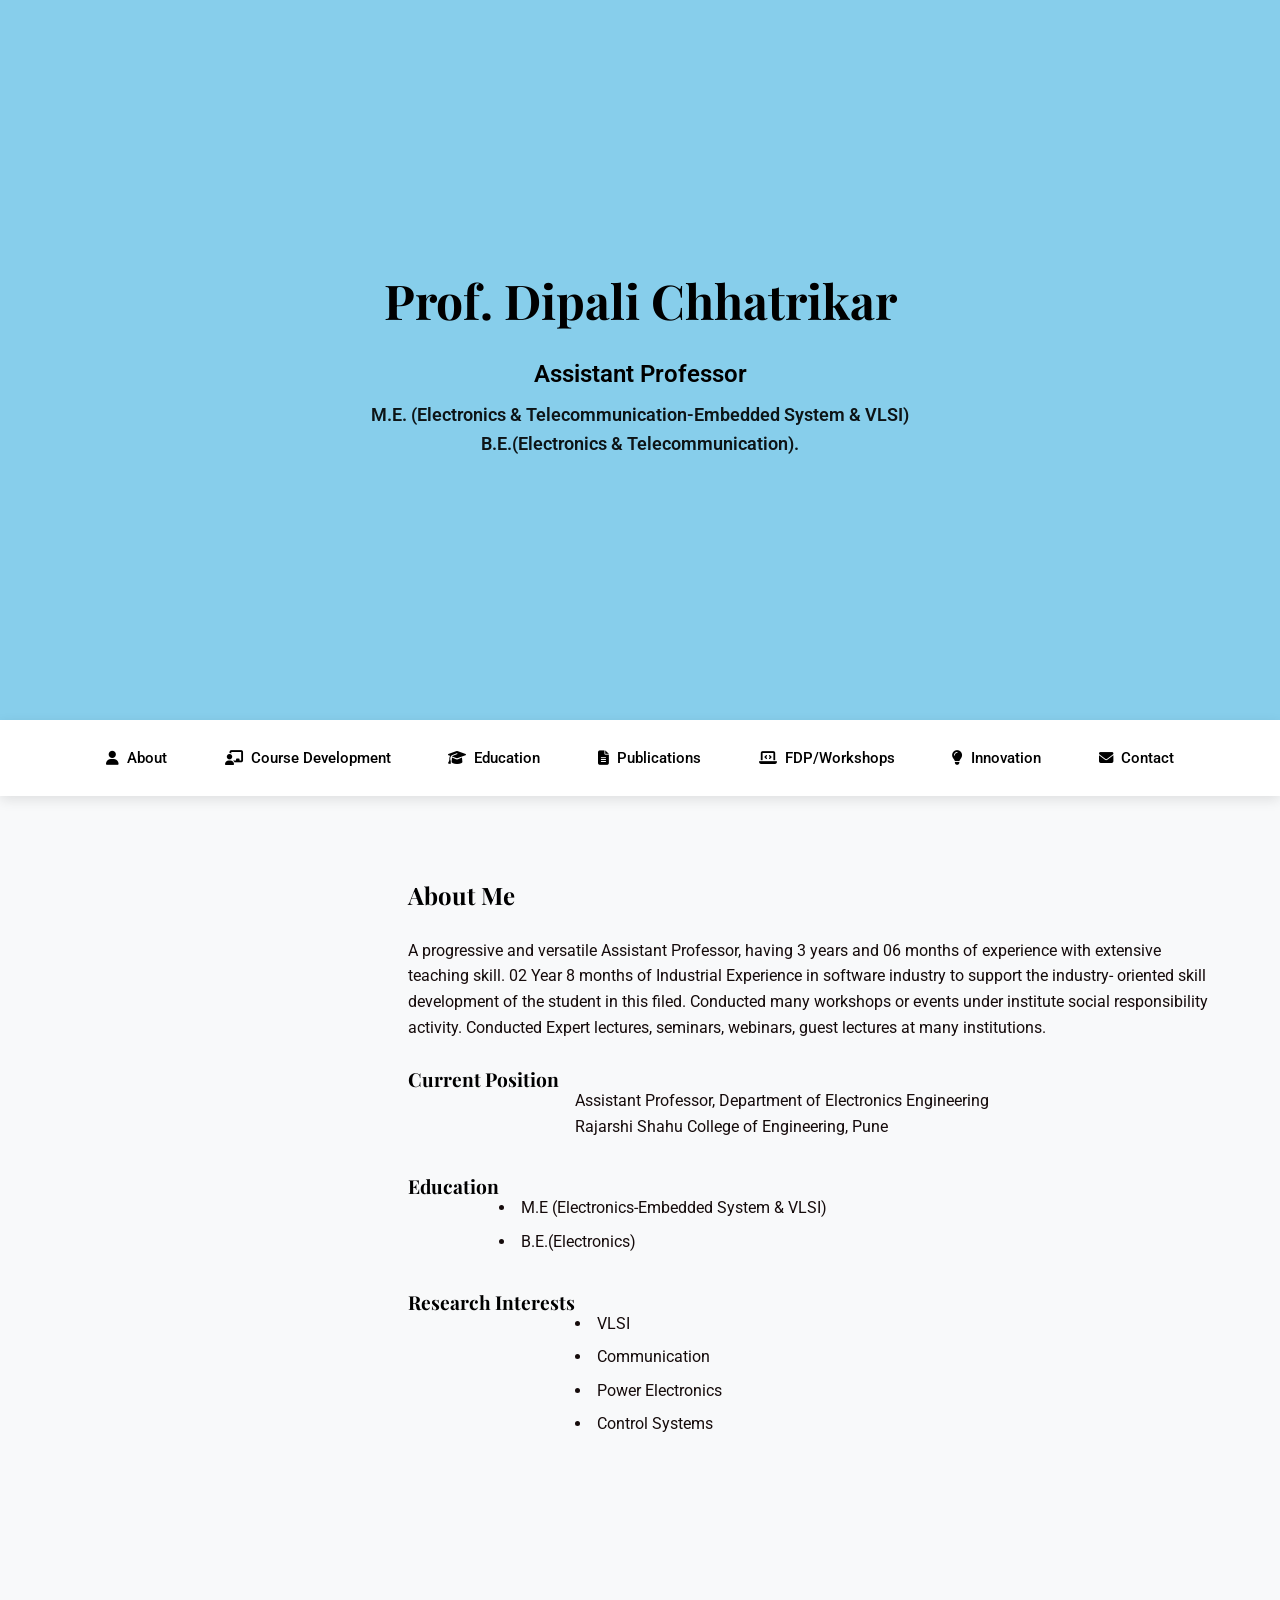
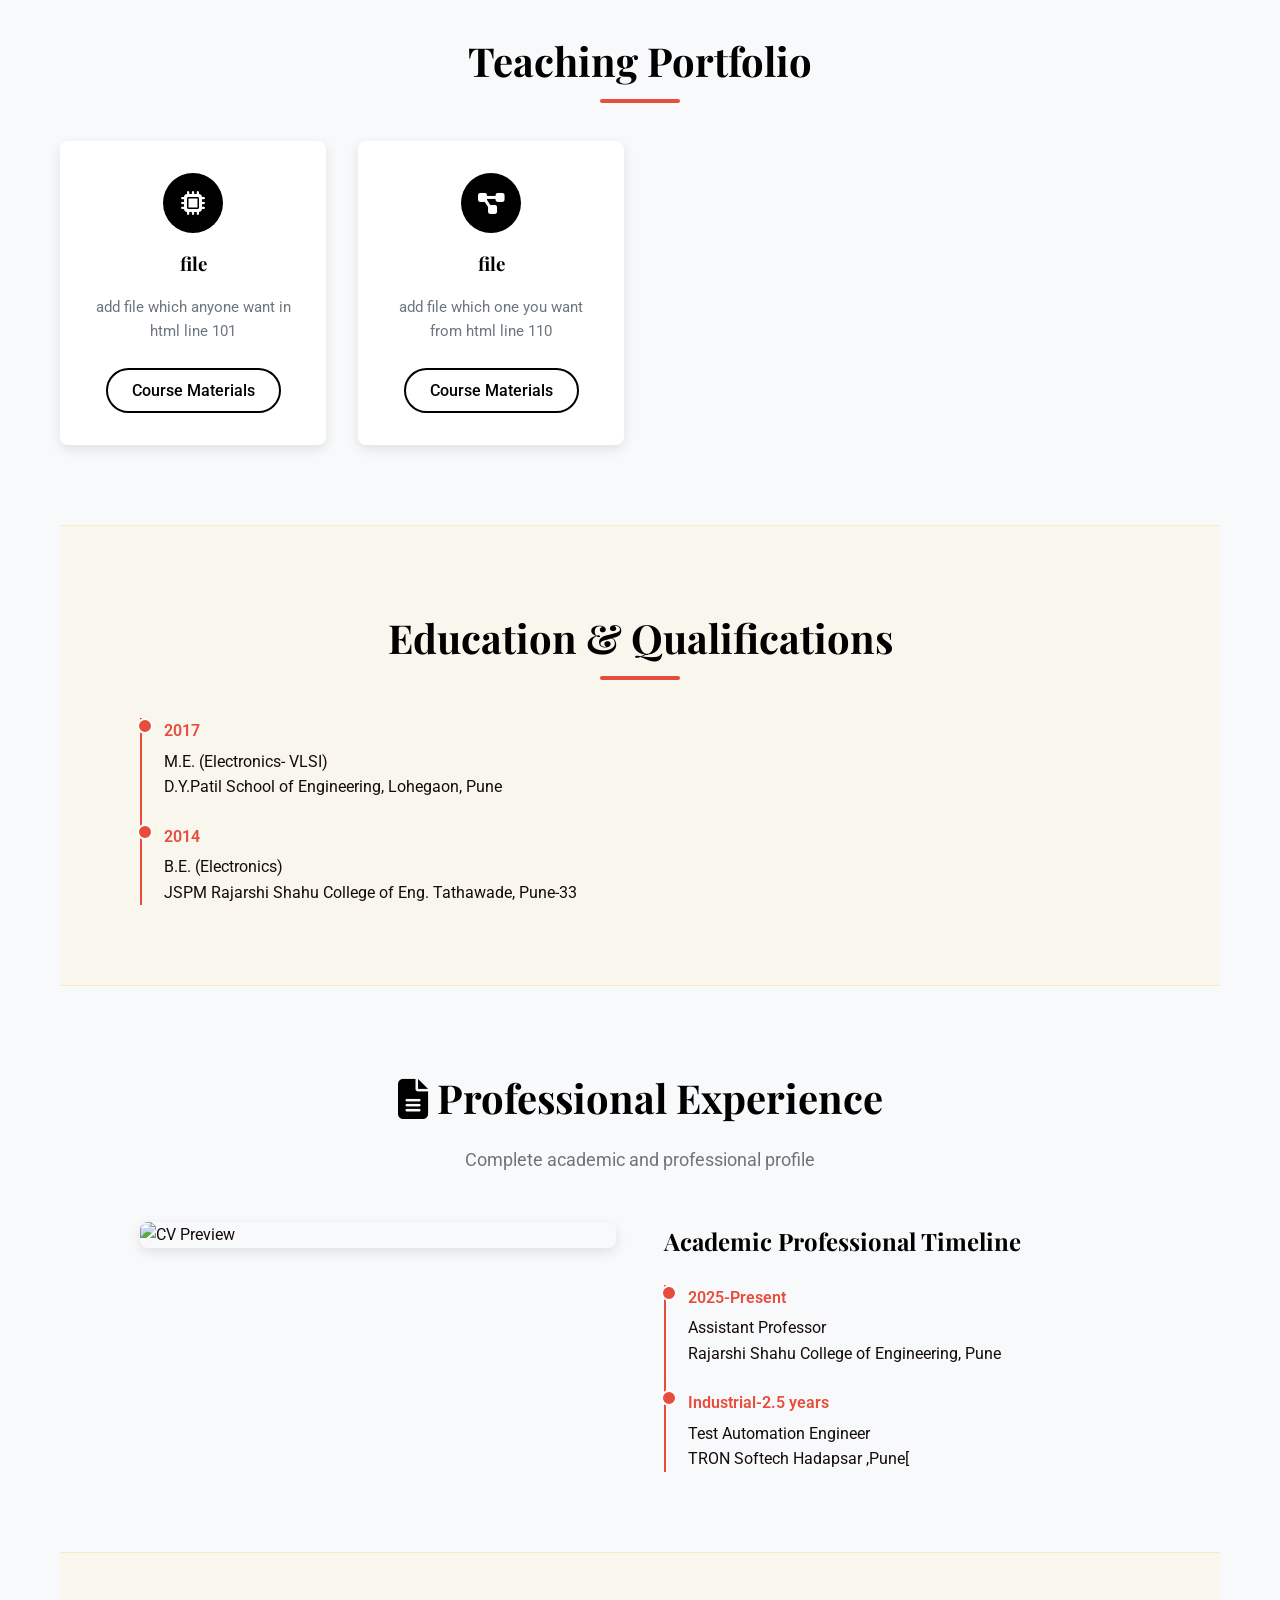
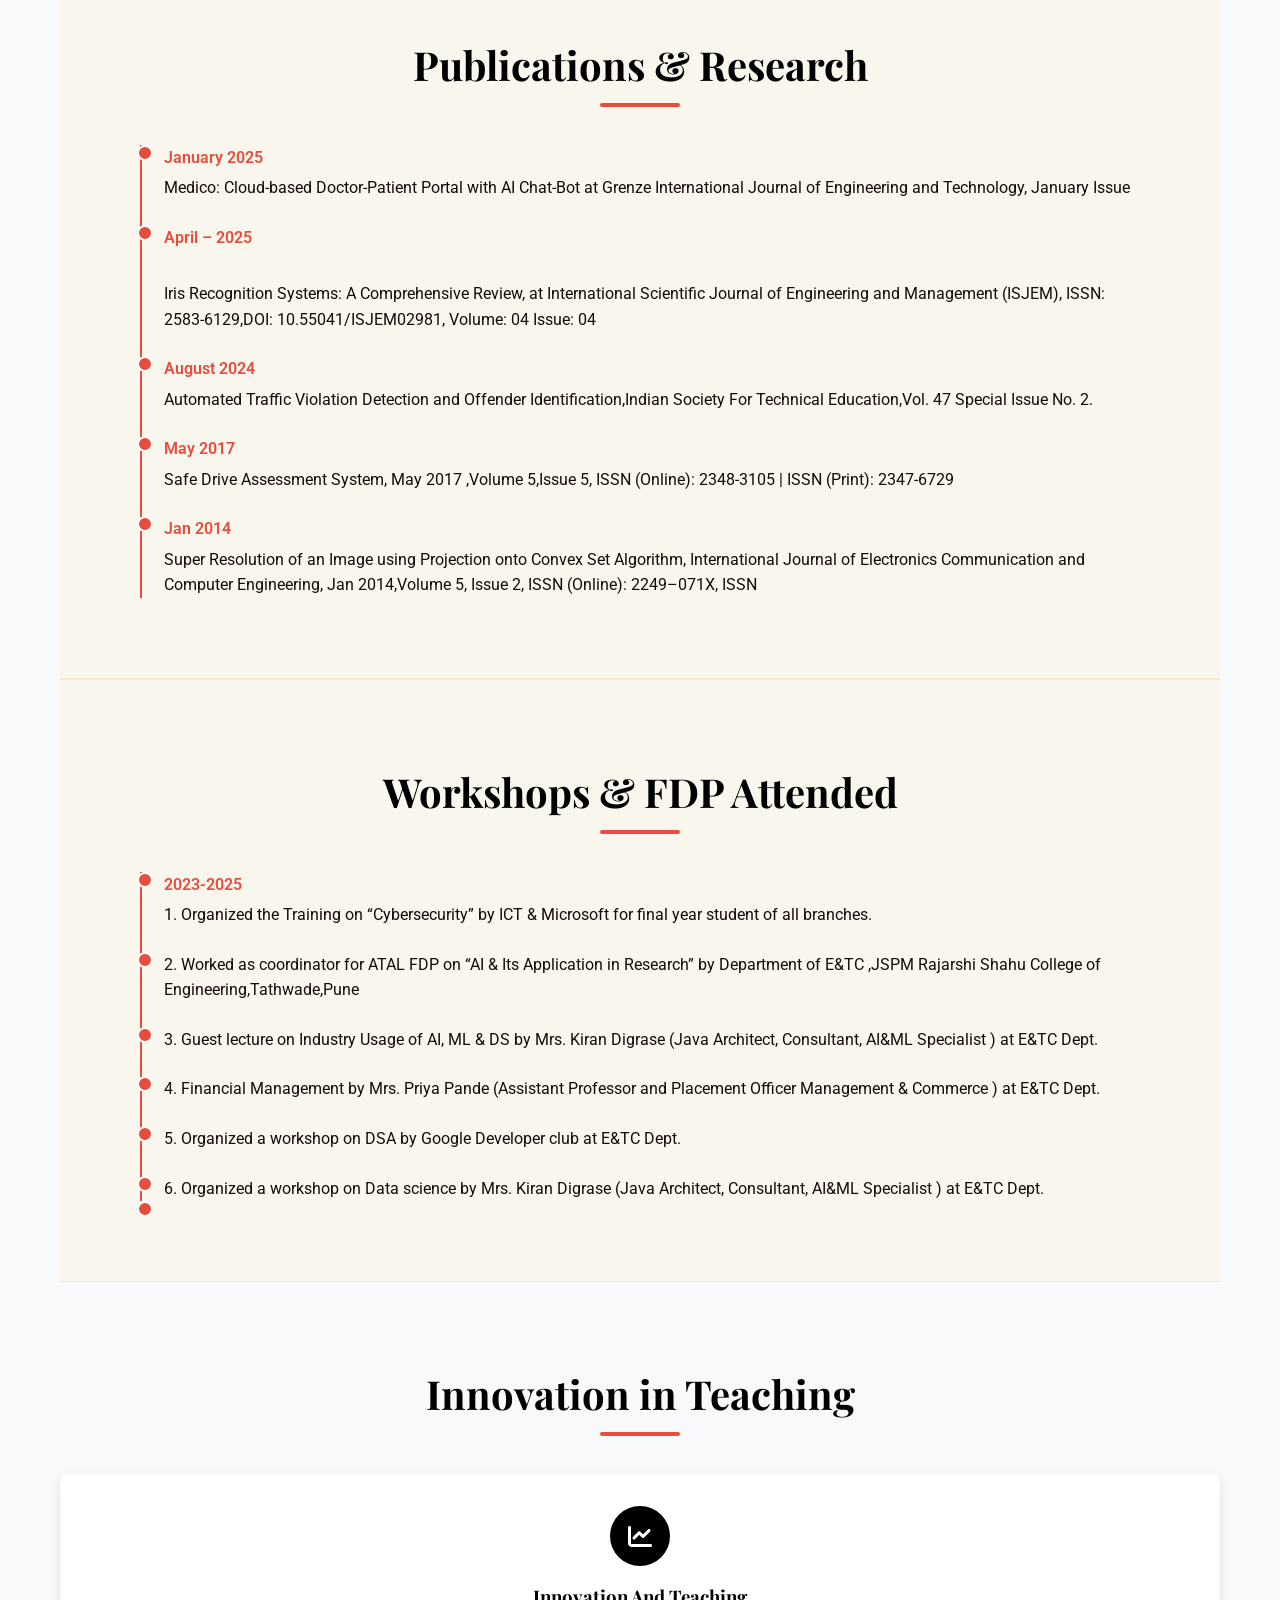
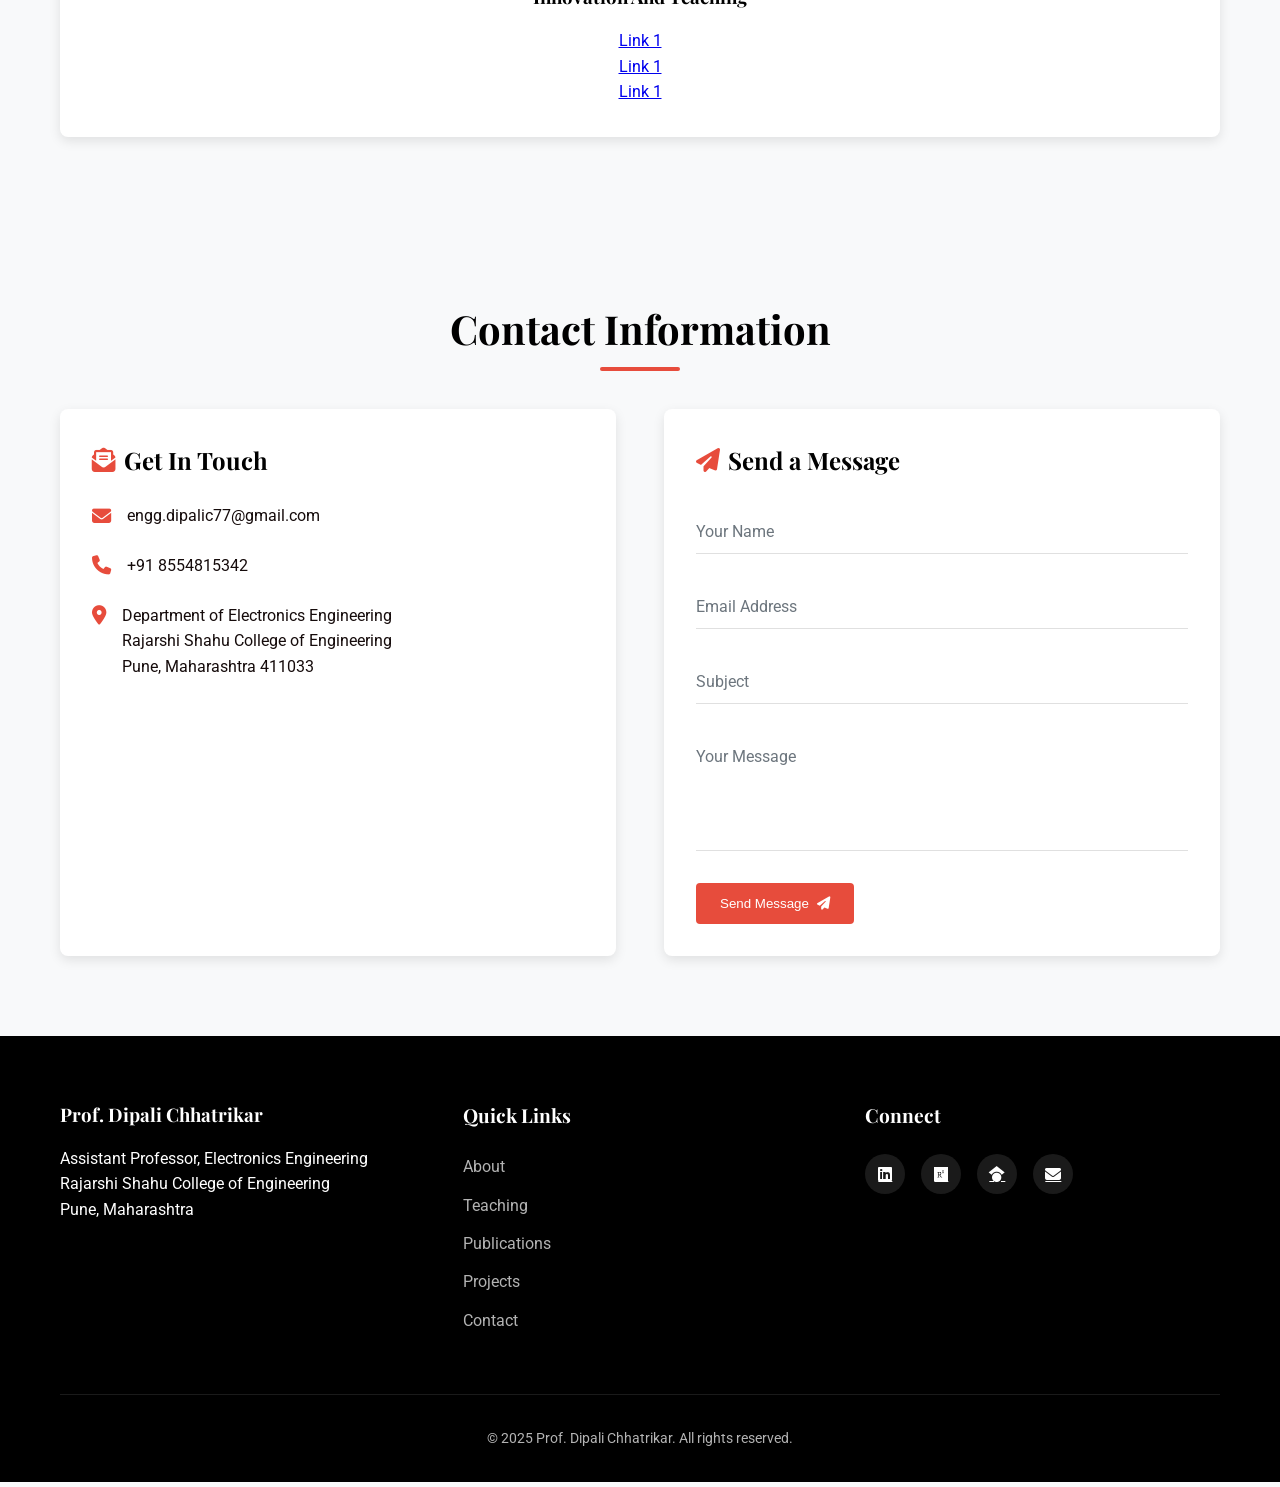
==== commit a40fa018: "new" ====
--- a/m1.html
+++ b/m1.html
@@ -1,13 +1,3 @@
-<!DOCTYPE html>
-<html lang="en">
-<head>
-    <meta charset="UTF-8">
-    <meta name="viewport" content="width=device-width, initial-scale=1.0">
-    <title> Academic Portfolio</title>
-    <link rel="stylesheet" href="https://cdnjs.cloudflare.com/ajax/libs/font-awesome/6.4.0/css/all.min.css">
-    <link href="https://fonts.googleapis.com/css2?family=Playfair+Display:wght@400;700&family=Roboto:wght@300;400;500&display=swap" rel="stylesheet">
-    <link rel="stylesheet" href="m1.css">
-</head>
 <!DOCTYPE html>
 <html lang="en">
 <head>
@@ -440,426 +430,4 @@
     <script src="m1.js"></script>
 </body>
 
-</html>
-<body>
-    <header>
-        <div class="header-overlay"></div>
-        <div class="container">
-            <div class="header-content">
-                <h1>Prof. Dipali Chhatrikar</h1>
-                <p class="title">Assistant Professor</p>
-                 <p class="qualifications">M.E. (Electronics & Telecommunication-Embedded System & VLSI)</p>
-                  <p class="qualifications">B.E.(Electronics & Telecommunication).</p>
-            </div>
-        </div>
-    </header>
-
-    <nav class="main-nav">
-        <div class="container">
-            <ul class="nav-links">
-                <li><a href="#about"><i class="fas fa-user"></i> About</a></li>
-                <li><a href="#teaching"><i class="fas fa-chalkboard-teacher"></i> Course Development</a></li>
-                <li><a href="#education"><i class="fas fa-graduation-cap"></i> Education</a></li>
-                <li><a href="#publications"><i class="fas fa-file-alt"></i> Publications</a></li>
-                <!-- <li><a href="#events"><i class="fas fa-calendar-alt"></i> Events</a></li> -->
-                <li><a href="#workshops"><i class="fas fa-laptop-code"></i> FDP/Workshops</a></li>
-                <li><a href="#innovation"><i class="fas fa-lightbulb"></i> Innovation</a></li>
-                <!-- <li><a href="#projects"><i class="fas fa-project-diagram"></i> Projects</a></li> -->
-                <!-- <li><a href="#specialization"><i class="fas fa-star"></i> Specialization</a></li> -->
-                <li><a href="#contact"><i class="fas fa-envelope"></i> Contact</a></li>
-            </ul>
-            <button class="mobile-menu-toggle">
-                <span></span>
-                <span></span>
-                <span></span>
-            </button>
-        </div>
-    </nav>
-
-    <main class="container">
-        <section id="about" class="section">
-            <div class="profile-section">
-                <div class="profile-image">
-                    <!-- <img src="photo" alt="Prof. Shubhangi Joshi"> -->
-                    <div class="social-links">
-                        <a href="#"><i class="fab fa-linkedin"></i></a>
-                        <a href="#"><i class="fab fa-researchgate"></i></a>
-                        <a href="#"><i class="fab fa-google-scholar"></i></a>
-                    </div>
-                </div>
-                <div class="profile-content">
-                    <h2 style="color:black">About Me</h2>
-                    <p>A progressive and versatile Assistant Professor, having 3 years and 06 months of experience with extensive teaching skill.
-02 Year 8 months of Industrial Experience in software industry to support the industry-
-oriented skill development of the student in this filed.
-Conducted many workshops or events under institute social responsibility activity.
-Conducted Expert lectures, seminars, webinars, guest lectures at many institutions.
-</p>
-                    
-                    <div class="academic-info">
-                        <div class="info-item">
-                            <h3>Current Position</h3>
-                            <p>Assistant Professor, Department of Electronics Engineering<br>
-                            Rajarshi Shahu College of Engineering, Pune</p>
-                        </div>
-                        
-                        <div class="info-item">
-                            <h3>Education</h3>
-                            <ul>
-                                <li>M.E (Electronics-Embedded System & VLSI)</li>
-                                <li>B.E.(Electronics)</li>
-                            </ul>
-                        </div>
-                        
-                        <div class="info-item">
-                            <h3>Research Interests</h3>
-                            <ul>
-                                <li>VLSI</li>
-                                <li>Communication</li>
-                                <li>Power Electronics</li>
-                                <li>Control Systems</li>
-                            </ul>
-                        </div>
-                    </div>
-                </div>
-            </div>
-        </section>
-
-        <section id="teaching" class="section" >
-            <h2 class="section-title" style="color:black">Teaching Portfolio</h2>
-            <div class="subjects-container">
-                <div class="subject-card">
-                    <div class="subject-icon">
-                        <i class="fas fa-microchip"></i>
-                    </div>
-                    <h3>file</h3>
-                    <p>add file which anyone want in html line 101</p>
-                    <a href="file 1.html" class="btn-outline">Course Materials</a>
-                </div>
-                
-                <div class="subject-card">
-                    <div class="subject-icon">
-                        <i class="fas fa-project-diagram"></i>
-                    </div>
-                    <h3>file</h3>
-                    <p>add file which one you want from html line 110 </p>
-                    <a href="file 2.html" class="btn-outline">Course Materials</a>
-                </div>
-            </div>
-        </section>
-
-        <section id="education" class="section highlight-section">
-            <h2 class="section-title">Education & Qualifications</h2>
-            <div class="cv-container">
-                <ul class="timeline">
-                    <li>
-                        <span class="year">2017</span>
-                        <span class="position">M.E. (Electronics- VLSI)<br>D.Y.Patil School of Engineering, Lohegaon, Pune</span>
-                    </li>
-                    <li>
-                        <span class="year">2014</span>
-                        <span class="position">B.E. (Electronics)<br>JSPM Rajarshi Shahu College of Eng. Tathawade, Pune-33</span>
-                    </li>
-                </ul>
-            </div>
-        </section>
-
-        <section id="cv" class="section">
-            <div class="cv-container">
-                <div class="cv-header">
-                    <h2><i class="fas fa-file-alt"></i> Professional Experience</h2>
-                    <p>Complete academic and professional profile</p>
-                </div>
-                <div class="cv-content">
-                    <div class="cv-preview">
-                        <div class="cv-image-container">
-                            <img src="CV image.png" alt="CV Preview">
-                            <div class="cv-overlay">
-                                <button class="download-btn">Download CV</button>
-                            </div>
-                        </div>
-                    </div>
-                    <div class="cv-highlights">
-                        <h3>Academic Professional Timeline</h3>
-                        <ul class="timeline">
-                            <li>
-                                <span class="year">2025-Present</span>
-                                <span class="position">Assistant Professor<br>Rajarshi Shahu College of Engineering, Pune</span>
-                            </li>
-                             <li>
-                                <span class="year">Industrial-2.5 years  </span>
-                                <span class="position">Test Automation Engineer<br>TRON Softech Hadapsar ,Pune[</span>
-                            </li>
-                             
-                          
-                        </ul>
-                    </div>
-                </div>
-            </div>
-        </section>
-
-        <section id="publications" class="section highlight-section">
-            <h2 class="section-title">Publications & Research</h2>
-            <div class="cv-container">
-                <ul class="timeline">
-                    <li>
-                        <span class="year">January 2025</span>
-                        <span class="position">Medico: Cloud-based Doctor-Patient Portal with AI Chat-Bot at Grenze International Journal
-of Engineering and Technology, January Issue<br></span>
-                    </li>
-                     <li>
-                        <span class="year">April – 2025
-</span>
-                        <span class="position"><br>Iris Recognition Systems: A Comprehensive Review, at International Scientific Journal of
-Engineering and Management (ISJEM), ISSN: 2583-6129,DOI: 10.55041/ISJEM02981,
-Volume: 04 Issue: 04</span>
-                    </li>
-                     
-                     <li>
-                        <span class="year">August 2024</span>
-                        <span class="position">Automated Traffic Violation Detection and Offender Identification,Indian Society For
-Technical Education,Vol. 47 Special Issue No. 2.<br></span>
-                    </li>
-                     <li>
-                        <span class="year"> May 2017</span>
-                        <span class="position">Safe Drive Assessment System, May 2017 ,Volume 5,Issue 5, ISSN (Online): 2348-3105 |
-ISSN (Print): 2347-6729<br></span>
-                    </li>
-                     <li>
-                        <span class="year"> Jan 2014</span>
-                        <span class="position">Super Resolution of an Image using Projection onto Convex Set Algorithm, International
-Journal of Electronics Communication and Computer Engineering, Jan 2014,Volume 5, Issue
-2, ISSN (Online): 2249–071X, ISSN <br></span>
-                    </li>
-                    
-                   
-                    
-                </ul>
-            </div>
-        </section>
-
-        <!-- <section id="events" class="section">
-            <h2 class="section-title">Events Organized</h2>
-            <div class="subjects-container">
-
-                <div class="subject-card">
-                    <div class="subject-icon">
-                        <i class="fas fa-calendar"></i>
-                    </div>
-                    <h3>National Conference</h3>
-                    <p>Organized national conference on "Emerging Trends in Electronics Engineering" (2023)</p>
-                </div>
-                
-                <div class="subject-card">
-                    <div class="subject-icon">
-                        <i class="fas fa-users"></i>
-                    </div>
-                    <h3>Technical Symposium</h3>
-                    <p>Coordinated annual technical symposium "ElectroVision" (2021, 2022)</p>
-                </div>
-                
-            </div>
-        </section> -->
-
-        <section id="workshops" class="section highlight-section">
-            <h2 class="section-title">Workshops & FDP Attended</h2>
-            <div class="cv-container">
-                <ul class="timeline">
-                    <li>
-                        <span class="year">2023-2025</span>
-                        <span class="position">1. Organized the Training on “Cybersecurity” by ICT & Microsoft for final year student of all
-branches.</span><li>
-<span>2. Worked as coordinator for ATAL FDP on “AI & Its Application in Research” by Department
-of E&TC ,JSPM Rajarshi Shahu College of Engineering,Tathwade,Pune</span></li>
-<span><li> 3. Guest lecture on Industry Usage of AI, ML & DS by Mrs. Kiran Digrase (Java Architect,
-Consultant, AI&ML Specialist ) at E&TC Dept.
-</span></li>
-<span><li>4. Financial Management by Mrs. Priya Pande (Assistant Professor and Placement Officer
-Management & Commerce ) at E&TC Dept.
-</span></li>
-<span><li>5. Organized a workshop on DSA by Google Developer club at E&TC Dept.
-
-</span></li>
-<span><li>6. Organized a workshop on Data science by Mrs. Kiran Digrase (Java Architect, Consultant,
-AI&ML Specialist ) at E&TC Dept.</li></span>
-
-                    </li>
-                    <li>
-                       
-                </ul>
-            </div>
-        </section>
-
-        <section id="innovation" class="section">
-            <h2 class="section-title">Innovation in Teaching</h2>
-            <!-- <div class="subjects-container">
-                <div class="subject-card" >
-                    <div class="subject-icon">
-                        <i class="fas fa-laptop"></i>
-                    </div>
-                    <h3>Virtual Labs</h3>
-                    <p>Developed virtual lab modules for remote experimentation in control systems</p>
-                </div>
-                
-                <div class="subject-card">
-                    <div class="subject-icon">
-                        <i class="fas fa-project-diagram"></i>
-                    </div>
-                    <h3>Project-Based Learning</h3>
-                    <p>Implemented industry-relevant projects in analog circuits course</p>
-                </div> -->
-                
-                <div class="subject-card">
-                    <div class="subject-icon" src="https://github.com/dipalicentc-cpu/Innovation-in-Teaching-Learning_E-TC_Dept_Reports/blob/main/Peer ">
-                        <i class="fas fa-chart-line" src="https://github.com/dipalicentc-cpu/Innovation-in-Teaching-Learning_E-TC_Dept_Reports/blob/main/Peer "></i>
-                    </div>
-                    <h3>Innovation And Teaching</h3>
-                    <a href="https://github.com/dipalicentc-cpu/Innovation-in-Teaching-Learning_E-TC_Dept_Reports/blob/main/Peer%20assisted%20learning.pdf ">Link 1
-
-                    </a>
-                    <h1></h1>
-                     <a href="https://github.com/dipalicentc-cpu/Innovation-in-Teaching-Learning_E-TC_Dept_Reports/blob/main/Presentation.pdf">Link 1
-                        
-                    </a>
-                    <h1></h1>
-                    </a>
-                     <a href="https://github.com/dipalicentc-cpu/Innovation-in-Teaching-Learning_E-TC_Dept_Reports/blob/main/Presentation.pdf ">Link 1
-                        
-                    </a>
-                    <!-- <h3 >Assessment Tools </h3> -->
-                    <!-- <p>Created innovative continuous assessment methods for better learning outcomes</p> -->
-                </div>
-            </div>
-        </section>
-
-        <!-- <section id="projects" class="section highlight-section">
-            <h2 class="section-title">Projects & Guidance</h2>
-            <div class="cv-container">
-                <ul class="timeline">
-                    <li>
-                        <span class="year">2023</span>
-                        <span class="position">"Smart Grid Monitoring System"<br>Guided 4 UG students</span>
-                    </li>
-                   
-                </ul>
-            </div>
-        </section> -->
-
-        <!-- <section id="specialization" class="section">
-            <h2 class="section-title">Areas of Specialization</h2>
-            <div class="subjects-container">
-                <div class="subject-card">
-                    <div class="subject-icon">
-                        <i class="fas fa-cogs"></i>
-                    </div>
-                    <h3>VLSI</h3>
-                    <p>Classical and modern control theory, system identification, and automation</p>
-                </div>
-                
-                <div class="subject-card">
-                    <div class="subject-icon">
-                        <i class="fas fa-wave-square"></i>
-                    </div>
-                    <h3>Power Electronics</h3>
-                    <p>Circuit design, signal processing, and analog system implementation</p>
-                </div>
-                
-                <div class="subject-card">
-                    <div class="subject-icon">
-                        <i class="fas fa-plug"></i>
-                    </div>
-                    <h3>Communication</h3>
-                    <p>Power electronics, electrical machines, and renewable energy systems</p>
-                </div>
-            </div>
-        </section> -->
-
-        <section id="contact" class="section">
-            <h2 class="section-title">Contact Information</h2>
-            <div class="contact-container">
-                <div class="contact-info">
-                    <h3><i class="fas fa-envelope-open-text"></i> Get In Touch</h3>
-                    <div class="info-item">
-                        <i class="fas fa-envelope"></i>
-                        <span>engg.dipalic77@gmail.com</span>
-                    </div>
-                    <div class="info-item">
-                        <i class="fas fa-phone"></i>
-                        <span>+91 8554815342</span>
-                    </div>
-                    <div class="info-item">
-                        <i class="fas fa-map-marker-alt"></i>
-                        <span>Department of Electronics Engineering<br>
-                        Rajarshi Shahu College of Engineering<br>
-                        Pune, Maharashtra 411033</span>
-                    </div>
-                    <!-- <div class="office-hours">
-                        <h4>Office Hours</h4>
-                        <p>Monday to Friday: 10:00 AM - 4:00 PM</p>
-                        <p>By appointment only</p>
-                    </div> -->
-                </div>
-                <form class="contact-form">
-                    <h3><i class="fas fa-paper-plane"></i> Send a Message</h3>
-                    <div class="form-group">
-                        <input type="text" id="name" placeholder=" " required>
-                        <label for="name">Your Name</label>
-                    </div>
-                    <div class="form-group">
-                        <input type="email" id="email" placeholder=" " required>
-                        <label for="email">Email Address</label>
-                    </div>
-                    <div class="form-group">
-                        <input type="text" id="subject" placeholder=" " required>
-                        <label for="subject">Subject</label>
-                    </div>
-                    <div class="form-group">
-                        <textarea id="message" placeholder=" " rows="5" required></textarea>
-                        <label for="message">Your Message</label>
-                    </div>
-                    <button type="submit" class="submit-btn">
-                        Send Message <i class="fas fa-paper-plane"></i>
-                    </button>
-                </form>
-            </div>
-        </section>
-    </main>
-
-    <footer>
-        <div class="container">
-            <div class="footer-content">
-                <div class="footer-about">
-                    <h3>Prof. Dipali Chhatrikar </h3>
-                    <p>Assistant Professor, Electronics Engineering<br>
-                    Rajarshi Shahu College of Engineering<br>
-                    Pune, Maharashtra</p>
-                </div>
-                <div class="footer-links">
-                    <h4>Quick Links</h4>
-                    <ul>
-                        <li><a href="#about">About</a></li>
-                        <li><a href="#teaching">Teaching</a></li>
-                        <li><a href="#publications">Publications</a></li>
-                        <li><a href="#projects">Projects</a></li>
-                        <li><a href="#contact">Contact</a></li>
-                    </ul>
-                </div>
-                <div class="footer-social">
-                    <h4>Connect</h4>
-                    <div class="social-icons">
-                        <a href="#"><i class="fab fa-linkedin"></i></a>
-                        <a href="#"><i class="fab fa-researchgate"></i></a>
-                        <a href="#"><i class="fab fa-google-scholar"></i></a>
-                        <a href="#"><i class="fas fa-envelope"></i></a>
-                    </div>
-                </div>
-            </div>
-            <div class="copyright">
-                <p>&copy; 2025 Prof. Dipali Chhatrikar. All rights reserved.</p>
-            </div>
-        </div>
-    </footer>
-    <script src="m1.js"></script>
-</body>
-
 </html>
